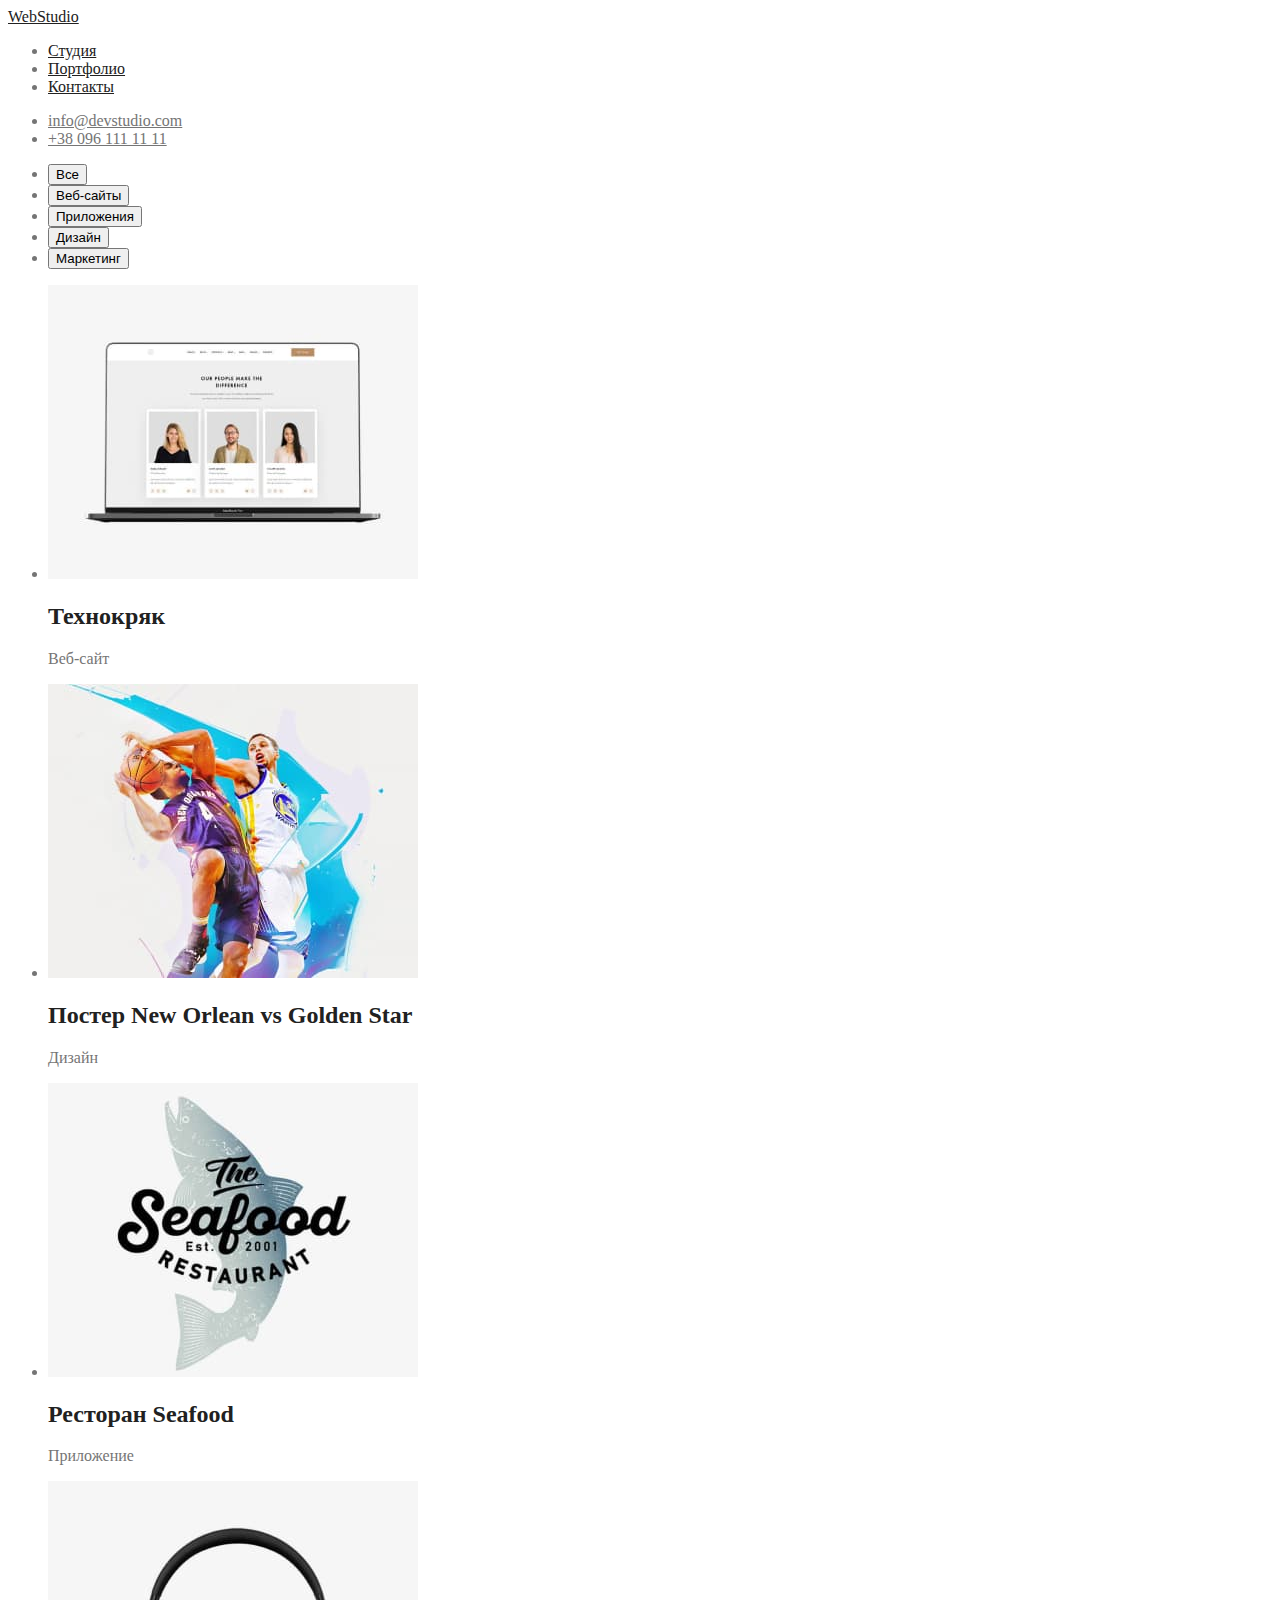
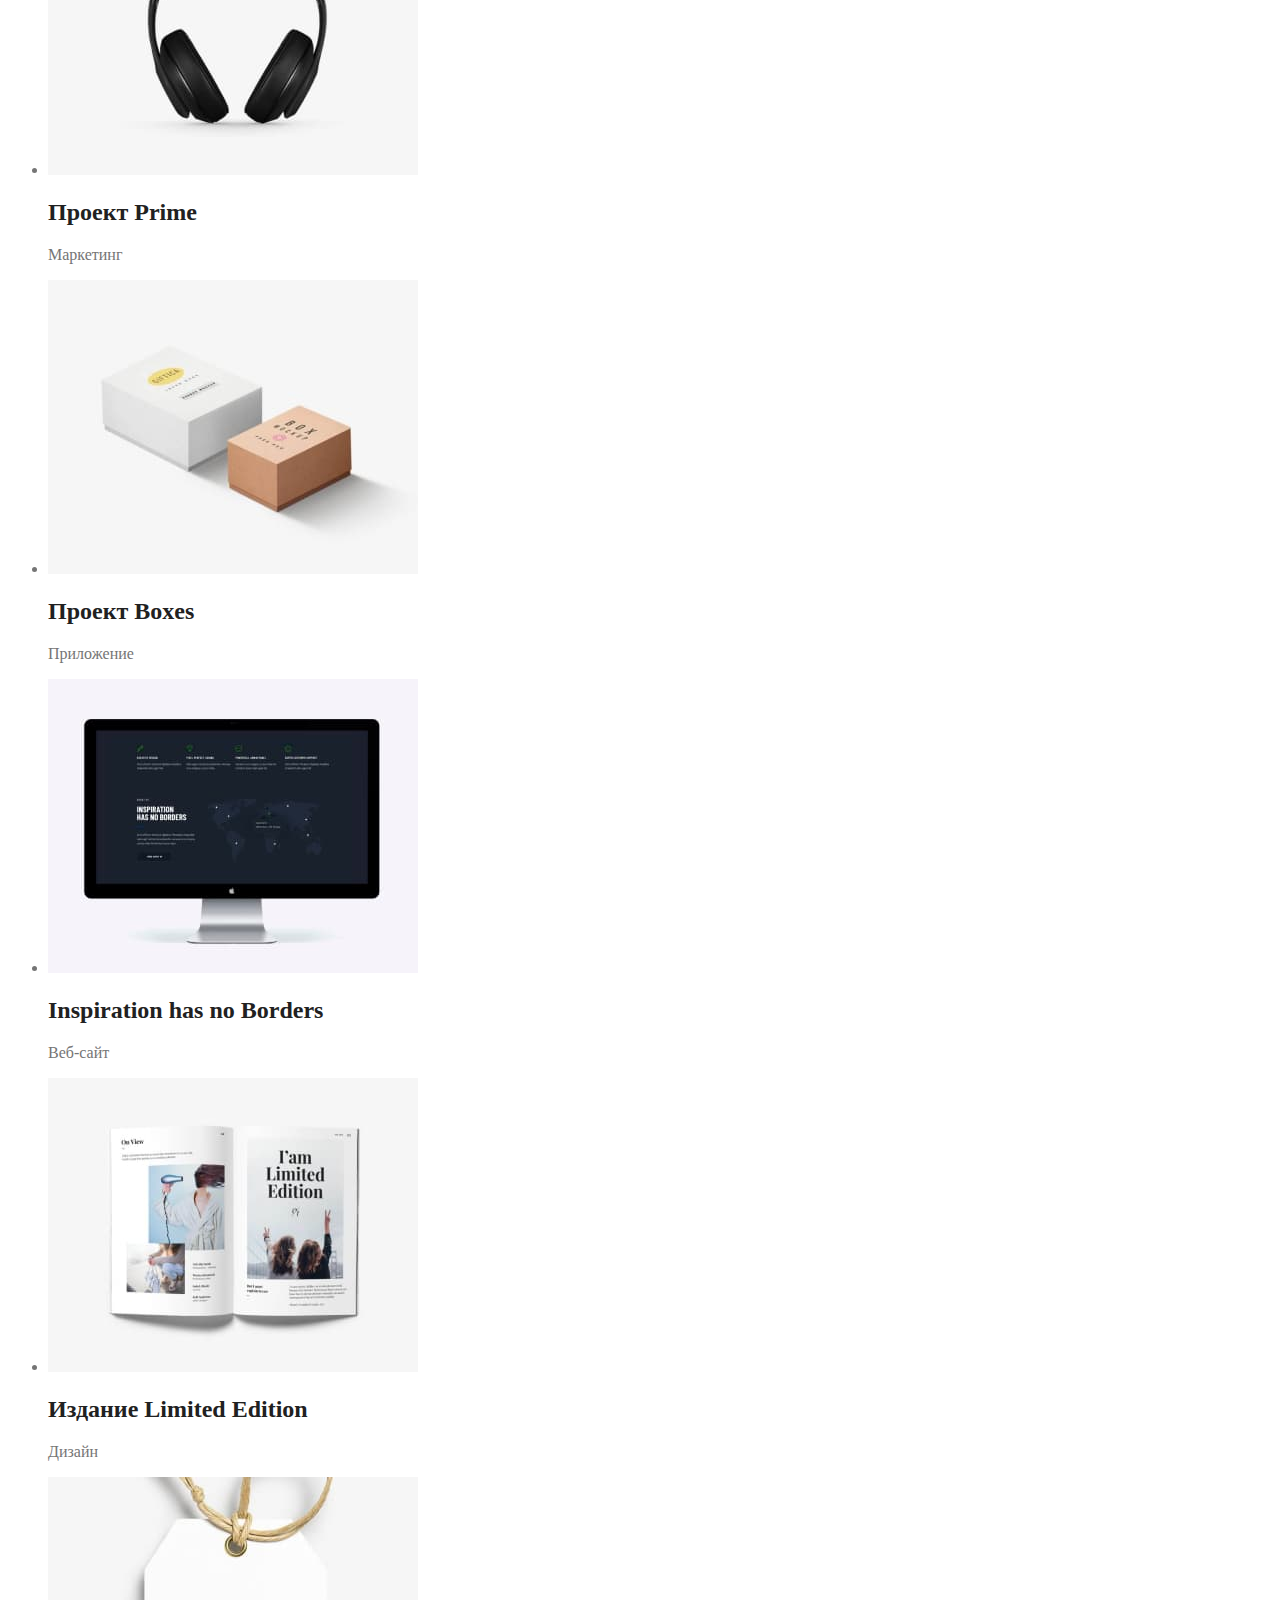
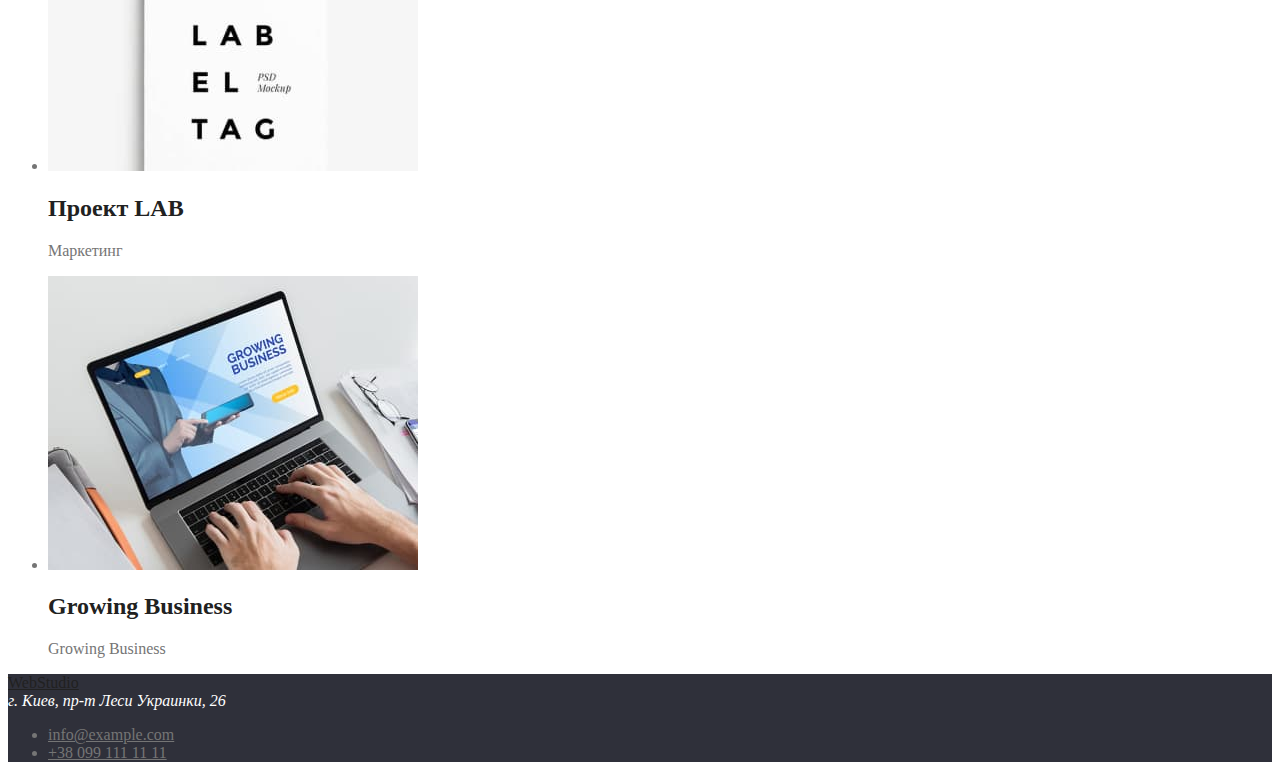
==== portfolio.html @ 24afaae4 "Додавання кольорів" ====
<!DOCTYPE html>
<html lang="en">
<head>
   <meta charset="UTF-8">
   <meta http-equiv="X-UA-Compatible" content="IE=edge">
   <meta name="viewport" content="width=device-width, initial-scale=1.0">
   <title>Портфолио</title>
   <link rel="stylesheet" href="./css/styles.css">
</head>
<body>
   <!--хедер-->
   <header>
      <a href="" class="logo">WebStudio</a>
      <nav>
         <ul class="site-nav">
            <li><a href="./index.html" class="link">Студия</a></li>
            <li><a href="./portfolio.html" class="link">Портфолио</a></li>
            <li><a href="" class="link">Контакты</a></li>
         </ul>
      </nav>
      <ul class="auth-nav">
         <li><a href="" class="link">info@devstudio.com</a></li>
         <li><a href="" class="link">+38 096 111 11 11</a></li>
      </ul>
   </header>
   <main>
      <section>
         <ul>
            <li><button type="button" class="button">Все</button></li>
            <li><button type="button" class="button">Веб-сайты</button></li>
            <li><button type="button" class="button">Приложения</button></li>
            <li><button type="button" class="button">Дизайн</button></li>
            <li><button type="button" class="button">Маркетинг</button></li>
         </ul>
         <ul class="projects-list">
            <li>
               <img src="./images/img-tex.jpg" alt="откритий ноутбук" width="370">
               <h2 class="title">Технокряк</h2>
               <p>Веб-сайт</p>
            </li>
            <li>
               <img src="./images/img-post.jpg" alt="два баскетболиста" width="370">
               <h2 class="title">Постер New Orlean vs Golden Star</h2>
               <p>Дизайн</p>
            </li>
            <li>
               <img src="./images/img-sea.jpg" alt="логотип ресторану" width="370">
               <h2 class="title">Ресторан Seafood</h2>
               <p>Приложение</p>
            </li>
            <li>
               <img src="./images/img-pri.jpg" alt="наушники" width="370">
               <h2 class="title">Проект Prime</h2>
               <p>Маркетинг</p>
            </li>
            <li>
               <img src="./images/img-box.jpg" alt="две коробки" width="370">
               <h2 class="title">Проект Boxes</h2>
               <p>Приложение</p>
            </li>
            <li>
               <img src="./images/img-ins.jpg" alt="монитор с откритий сайтом" width="370">
               <h2 class="title">Inspiration has no Borders</h2>
               <p>Веб-сайт</p>
            </li>
            <li>
               <img src="./images/img-le.jpg" alt="откритий журнал" width="370">
               <h2 class="title">Издание Limited Edition</h2>
               <p>Дизайн</p>
            </li>
            <li>
               <img src="./images/img-lab.jpg" alt="Этикетка" width="370">
               <h2 class="title">Проект LAB</h2>
               <p>Маркетинг</p>
            </li>
            <li>
               <img src="./images/img-gro.jpg" alt="ноутбук с откритим сайтом" width="370">
               <h2 class="title">Growing Business</h2>
               <p>Growing Business</p>
            </li>
         </ul>
      </section>
   </main>
   <!--футер-->
   <footer>
      <section class="footer-section">
         <a href="" class="logo">WebStudio</a>
         <address class="address">
            г. Киев, пр-т Леси Украинки, 26
         </address>
         <ul class="footer-nav">
            <li><a href="" class="link">info@example.com</a></li>
            <li><a href="" class="link"> +38 099 111 11 11</a></li>
         </ul>
      </section>
   
   </footer>
</body>
</html>
---- css/styles.css ----
/*кольори:
колір основнгго тексту  #757575
вториний колір тексту #212121
колір акцент #2196F3
колір фону #FFFFFF
вториний колір фону #F5F4FA
колір футера #2F303A
*/
:root{
   --primary-text-color: #757575;
   --title-text-color: #212121;
   --accent-color: #2196F3;
   --background-color: #FFFFFF;
   --secondary-background-color:#F5F4FA;
   --footer-color: #2F303A;
}


body{
   background-color: var(--background-color);
   color: var(--primary-text-color);
}
.logo{
   color: var(--title-text-color);
}
.logo:hover{
   color: var(--accent-color);
}



/*site nav*/
.site-nav .link{
   color: var(--title-text-color);
}
.site-nav .link:hover,
.site-nav .link:focus{
   color: var(--accent-color);
}
/*auth nav*/
.auth-nav .link {
   color: var(--primary-text-color);
}

.auth-nav .link:hover,
.auth-nav .link:focus {
   color: var(--accent-color);
}
/*hero*/
.hero{
   background-color: var(--footer-color);
}
.hero-title{
   color: var(--background-color);
}
/*section*/
.section-title{
   color: var(--title-text-color);
}
/*peculiarities*/
.peculiarities-list .title{
   color: var(--title-text-color);
}
/*work*/

/*team*/
.team{
   background-color: var(--secondary-background-color);
}
.team-list .title {
   color: var(--title-text-color);
}

/*footer*/
.footer-section{
   background-color: var(--footer-color);
}
.address{
   color: var(--background-color);
}
.footer-nav .link{
   color: var(--primary-text-color);
}






/*сторінка портфоліо*/
/*копки*/
.button{
   cursor: pointer;
}
/*projects-list*/

.projects-list .title{
   color: var(--title-text-color);
}
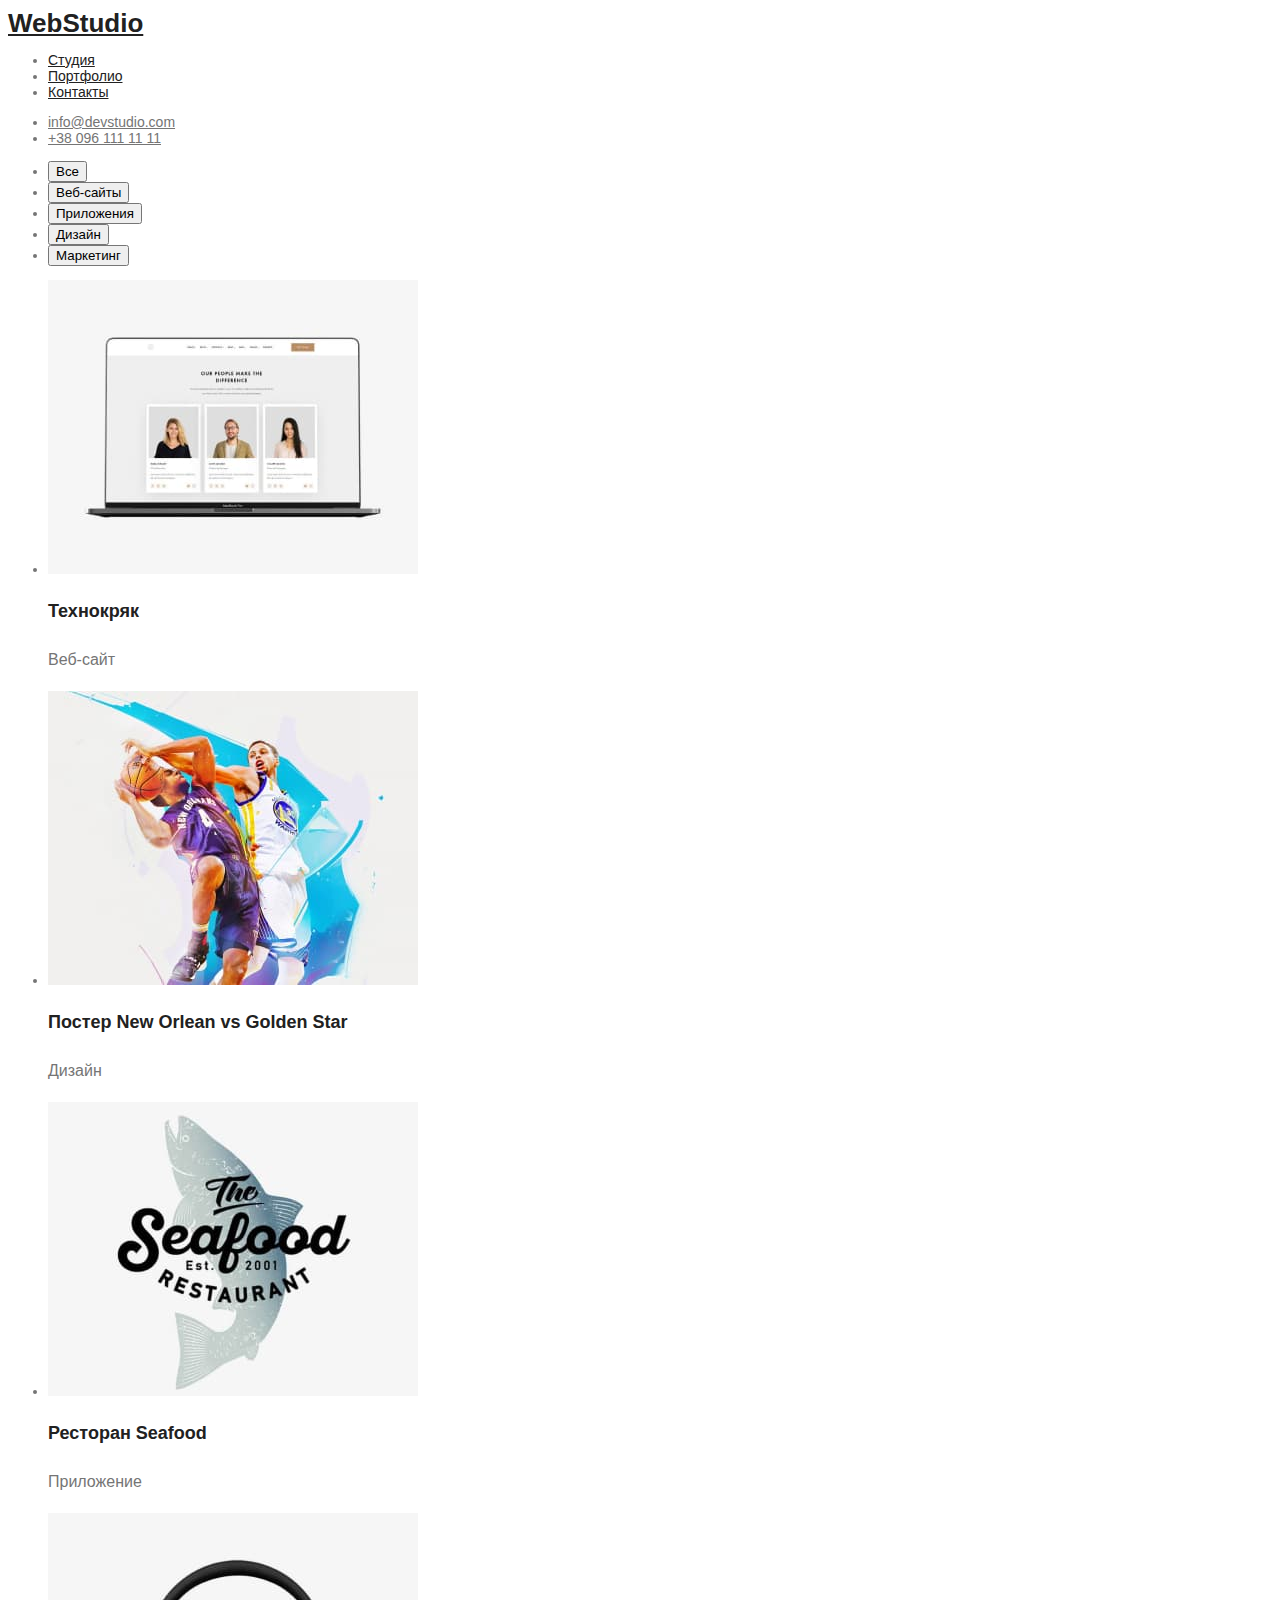
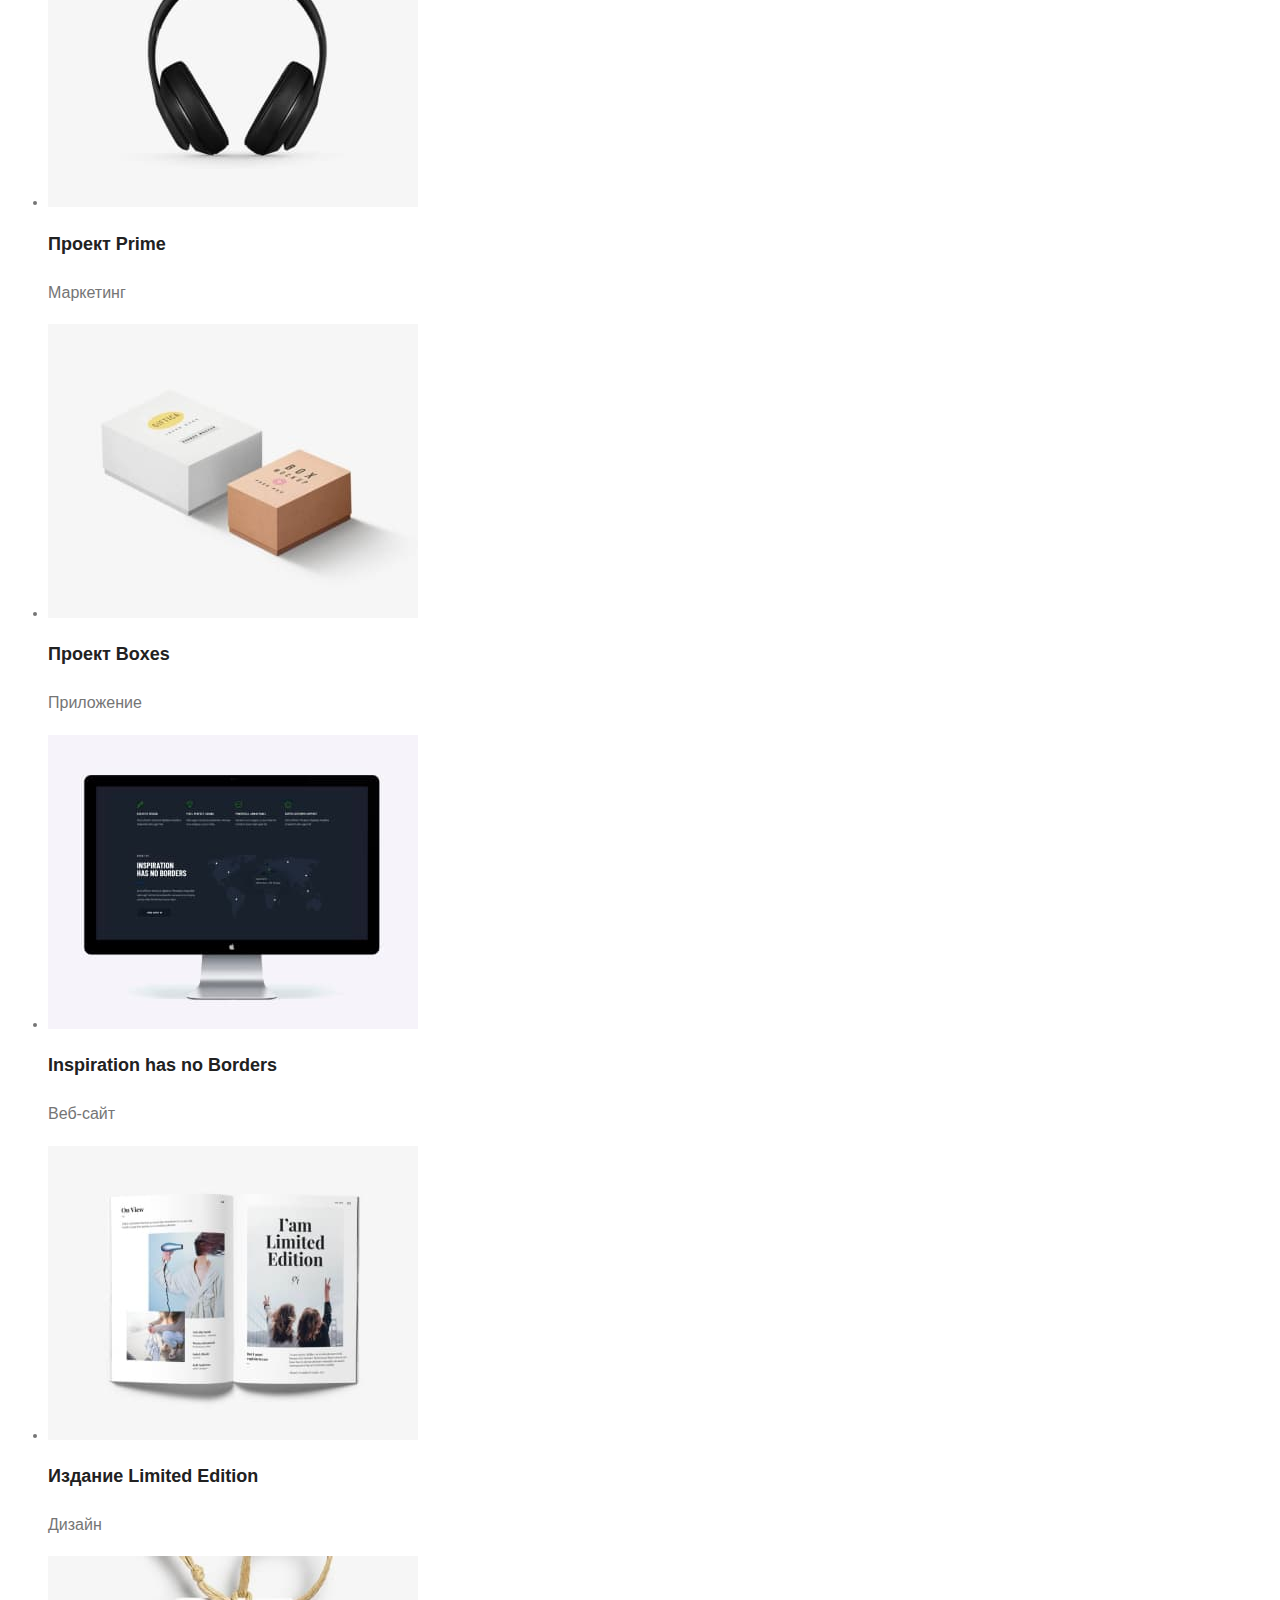
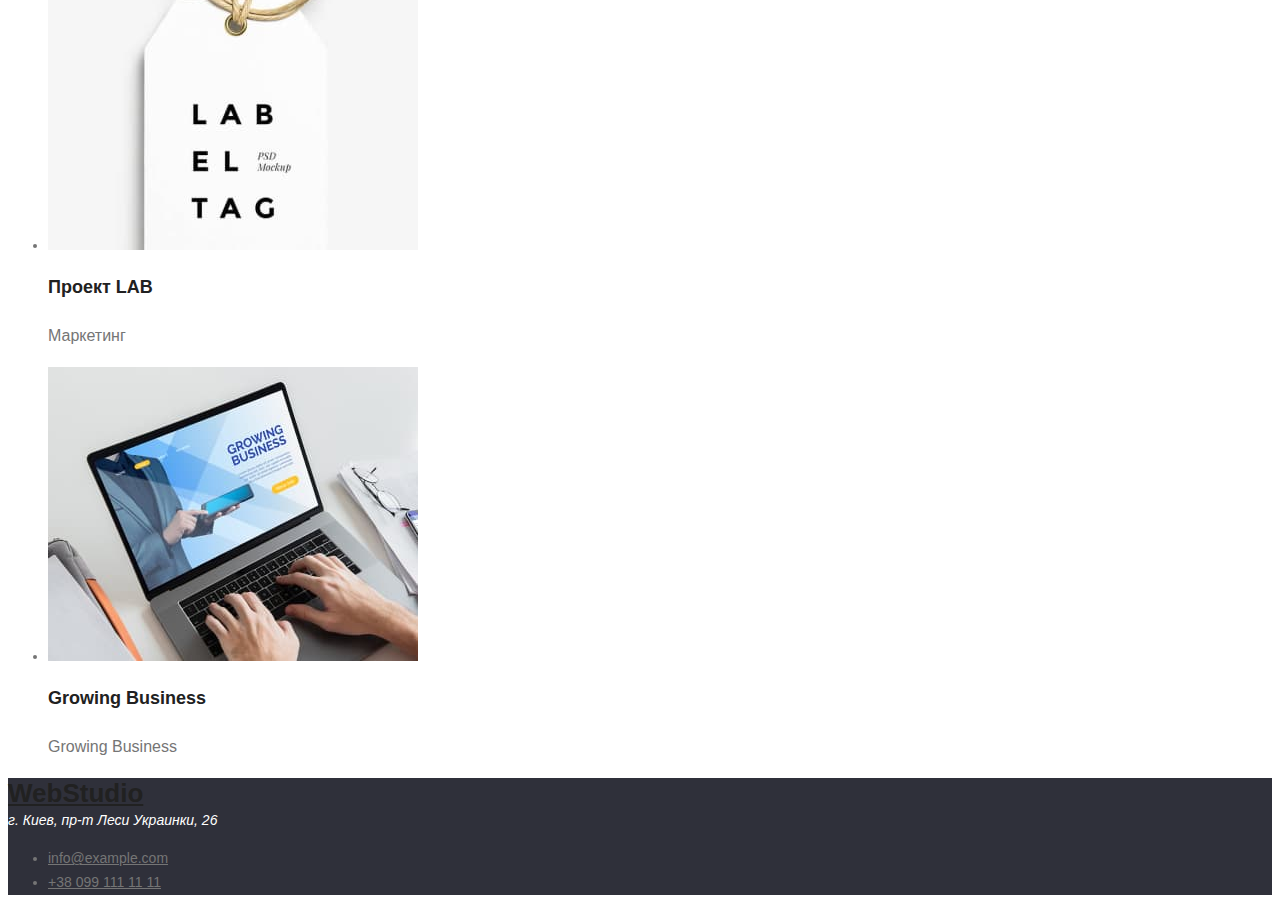
==== commit 76412944: "Підключення шрифтів" ====
--- a/portfolio.html
+++ b/portfolio.html
@@ -8,7 +8,7 @@
    <link rel="stylesheet" href="./css/styles.css">
 </head>
 <body>
-   <!--хедер-->
+  <!--хедер-->
    <header>
       <a href="" class="logo">WebStudio</a>
       <nav>
@@ -20,7 +20,7 @@
       </nav>
       <ul class="auth-nav">
          <li><a href="" class="link">info@devstudio.com</a></li>
-         <li><a href="" class="link">+38 096 111 11 11</a></li>
+         <li><a href="" class="link" >+38 096 111 11 11</a></li>
       </ul>
    </header>
    <main>
@@ -36,64 +36,64 @@
             <li>
                <img src="./images/img-tex.jpg" alt="откритий ноутбук" width="370">
                <h2 class="title">Технокряк</h2>
-               <p>Веб-сайт</p>
+               <p class="text">Веб-сайт</p>
             </li>
             <li>
                <img src="./images/img-post.jpg" alt="два баскетболиста" width="370">
                <h2 class="title">Постер New Orlean vs Golden Star</h2>
-               <p>Дизайн</p>
+               <p class="text">Дизайн</p>
             </li>
             <li>
                <img src="./images/img-sea.jpg" alt="логотип ресторану" width="370">
                <h2 class="title">Ресторан Seafood</h2>
-               <p>Приложение</p>
+               <p class="text">Приложение</p>
             </li>
             <li>
                <img src="./images/img-pri.jpg" alt="наушники" width="370">
                <h2 class="title">Проект Prime</h2>
-               <p>Маркетинг</p>
+               <p class="text">Маркетинг</p>
             </li>
             <li>
                <img src="./images/img-box.jpg" alt="две коробки" width="370">
                <h2 class="title">Проект Boxes</h2>
-               <p>Приложение</p>
+               <p class="text">Приложение</p>
             </li>
             <li>
                <img src="./images/img-ins.jpg" alt="монитор с откритий сайтом" width="370">
                <h2 class="title">Inspiration has no Borders</h2>
-               <p>Веб-сайт</p>
+               <p class="text">Веб-сайт</p>
             </li>
             <li>
                <img src="./images/img-le.jpg" alt="откритий журнал" width="370">
                <h2 class="title">Издание Limited Edition</h2>
-               <p>Дизайн</p>
+               <p class="text">Дизайн</p>
             </li>
             <li>
                <img src="./images/img-lab.jpg" alt="Этикетка" width="370">
                <h2 class="title">Проект LAB</h2>
-               <p>Маркетинг</p>
+               <p class="text">Маркетинг</p>
             </li>
             <li>
                <img src="./images/img-gro.jpg" alt="ноутбук с откритим сайтом" width="370">
                <h2 class="title">Growing Business</h2>
-               <p>Growing Business</p>
+               <p class="text">Growing Business</p>
             </li>
          </ul>
       </section>
    </main>
    <!--футер-->
-   <footer>
-      <section class="footer-section">
-         <a href="" class="logo">WebStudio</a>
-         <address class="address">
-            г. Киев, пр-т Леси Украинки, 26
-         </address>
-         <ul class="footer-nav">
-            <li><a href="" class="link">info@example.com</a></li>
-            <li><a href="" class="link"> +38 099 111 11 11</a></li>
-         </ul>
-      </section>
-   
-   </footer>
+<footer>
+   <section class="footer-section">
+      <a href="" class="logo">WebStudio</a>
+      <address class="address">
+         г. Киев, пр-т Леси Украинки, 26
+      </address>
+      <ul class="footer-nav">
+         <li><a href="" class="link">info@example.com</a></li>
+         <li><a href="" class="link"> +38 099 111 11 11</a></li>
+      </ul>
+   </section>
+
+</footer>
 </body>
 </html>--- a/css/styles.css
+++ b/css/styles.css
@@ -19,9 +19,19 @@
 body{
    background-color: var(--background-color);
    color: var(--primary-text-color);
+
+   font-family: 'Roboto', sans-serif;
+   font-size: 14px;
+   line-height: 1.14;
 }
+
+/*хеадер*/
 .logo{
    color: var(--title-text-color);
+
+   font-size: 26px;
+   line-height: 1.19;
+   font-weight: 700;
 }
 .logo:hover{
    color: var(--accent-color);
@@ -32,6 +42,8 @@
 /*site nav*/
 .site-nav .link{
    color: var(--title-text-color);
+
+   font-weight: 500;
 }
 .site-nav .link:hover,
 .site-nav .link:focus{
@@ -40,6 +52,8 @@
 /*auth nav*/
 .auth-nav .link {
    color: var(--primary-text-color);
+
+   font-weight: 500;
 }
 
 .auth-nav .link:hover,
@@ -52,23 +66,38 @@
 }
 .hero-title{
    color: var(--background-color);
+
+   font-size: 44px;
+   line-height: 1.36;
+   font-weight: 900;
 }
 /*section*/
 .section-title{
    color: var(--title-text-color);
+
+   font-size: 36px;
+   line-height: 1.16;
 }
 /*peculiarities*/
 .peculiarities-list .title{
    color: var(--title-text-color);
+}
+.peculiarities-list .text{
+   line-height: 1.71;
 }
 /*work*/
 
 /*team*/
 .team{
    background-color: var(--secondary-background-color);
+
+   font-size: 16px;
+   line-height: 1.18;
 }
 .team-list .title {
    color: var(--title-text-color);
+
+   font-weight: 500;
 }
 
 /*footer*/
@@ -77,11 +106,18 @@
 }
 .address{
    color: var(--background-color);
+
+   line-height: 1.71;
 }
 .footer-nav .link{
    color: var(--primary-text-color);
+
+   line-height: 1.71;
 }
-
+.footer-nav .link:hover,
+.footer-nav .link:focus {
+   color: var(--accent-color);
+}
 
 
 
@@ -92,8 +128,15 @@
 .button{
    cursor: pointer;
 }
+
 /*projects-list*/
-
 .projects-list .title{
    color: var(--title-text-color);
+
+   font-size: 18px;
+   line-height: 2;
+}
+.projects-list .text{
+   font-size: 16px;
+   line-height: 1.88;
 }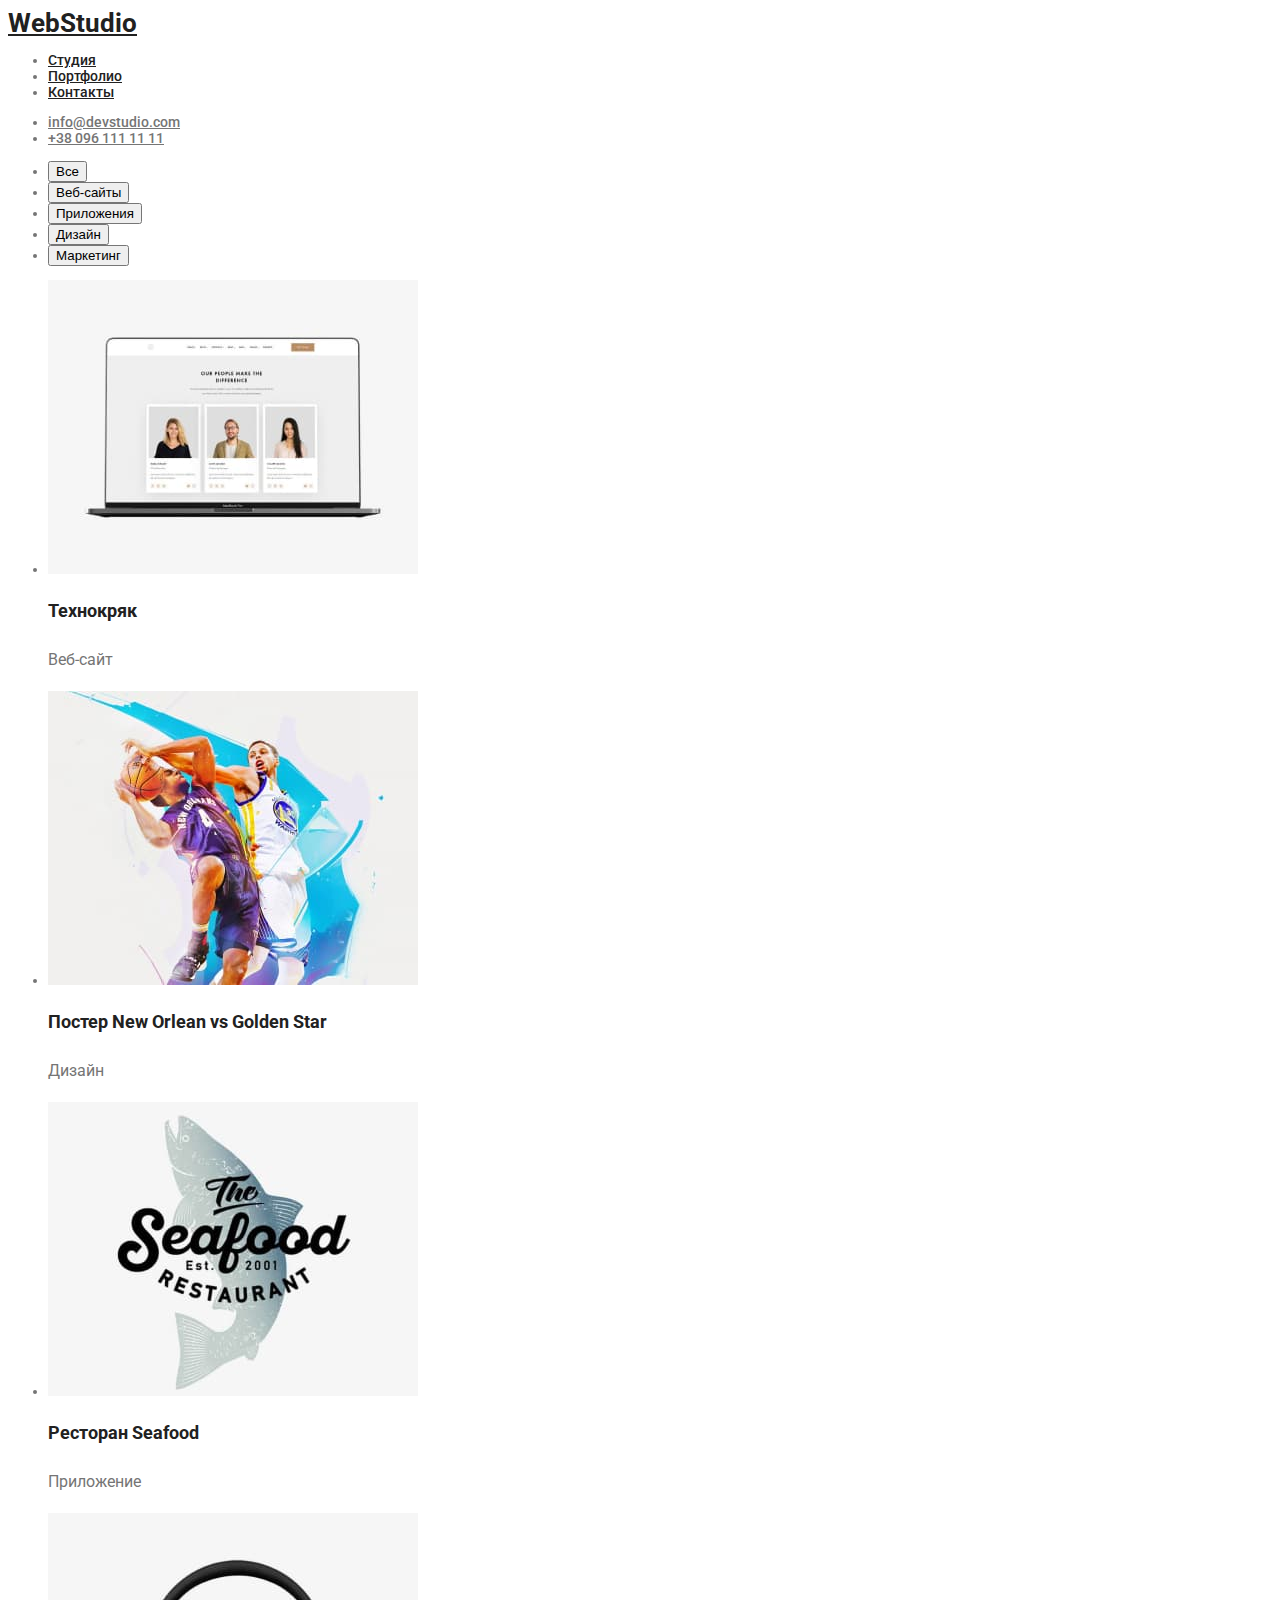
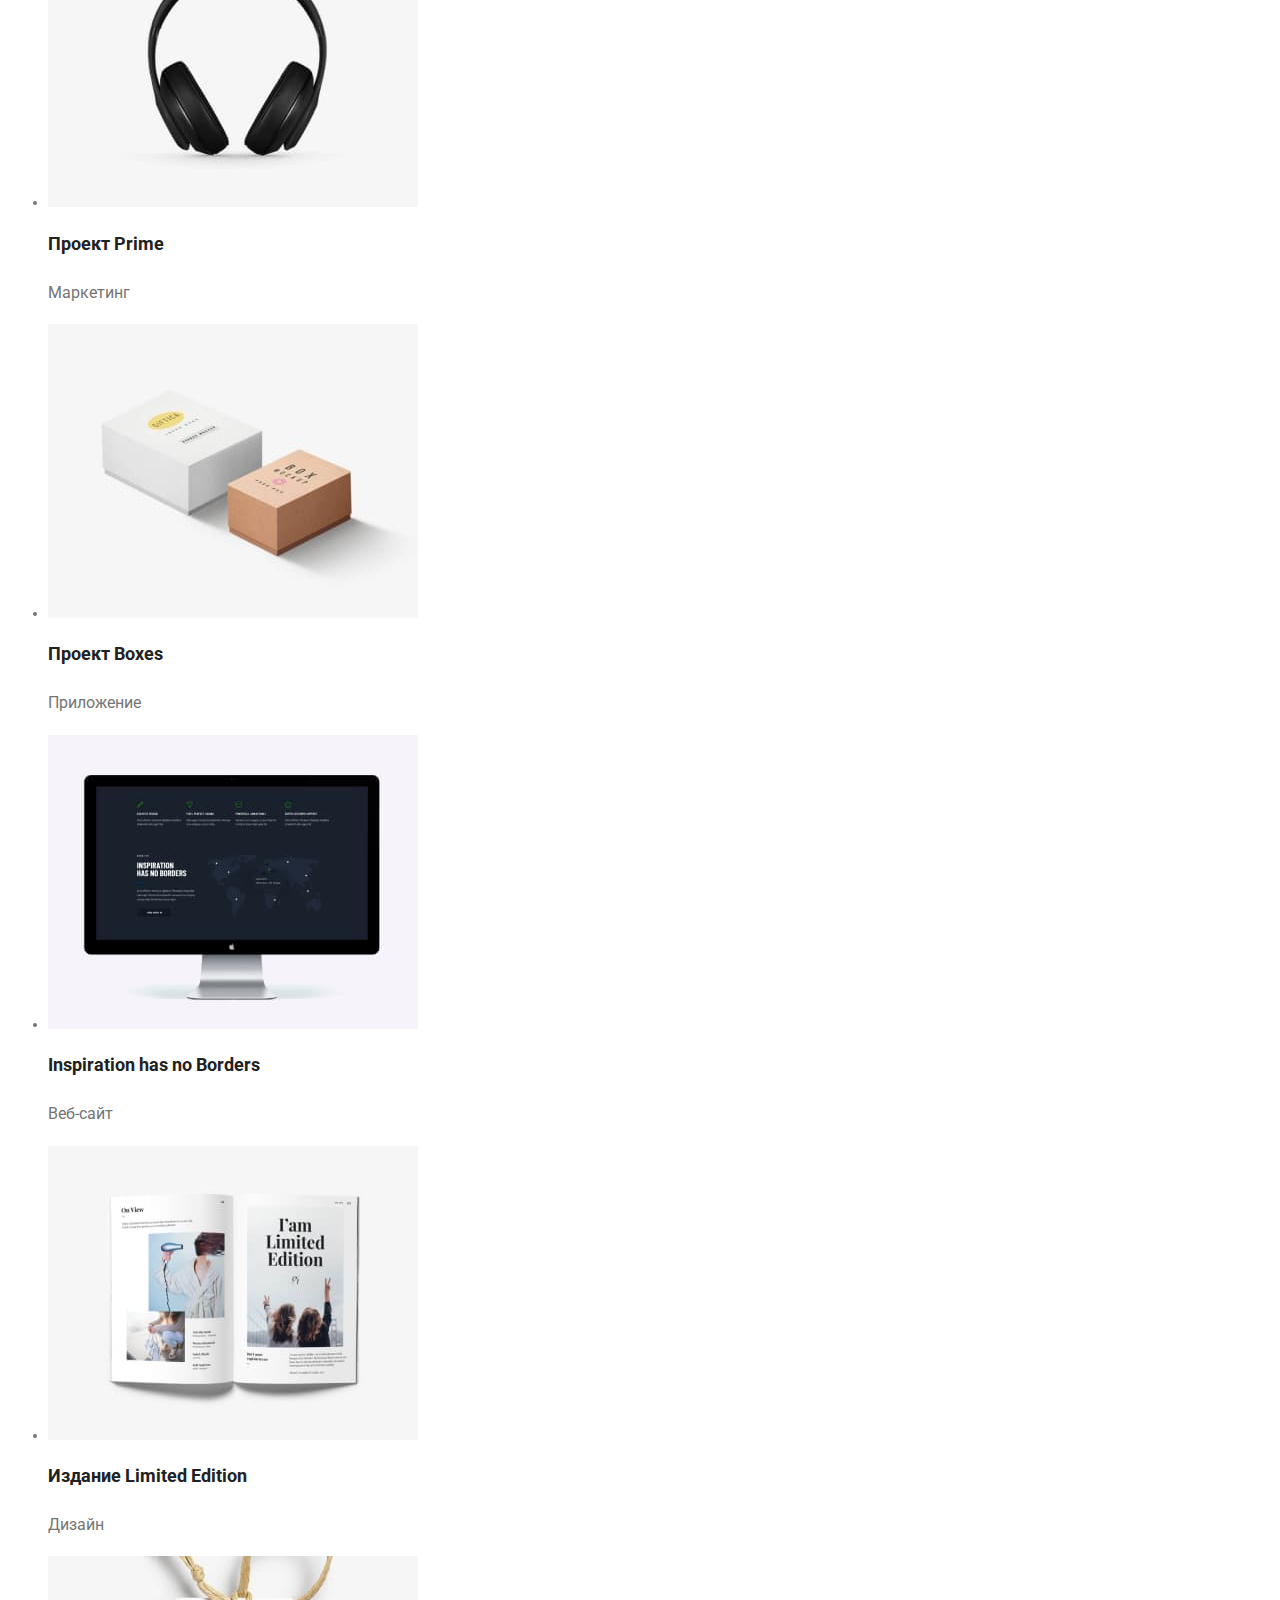
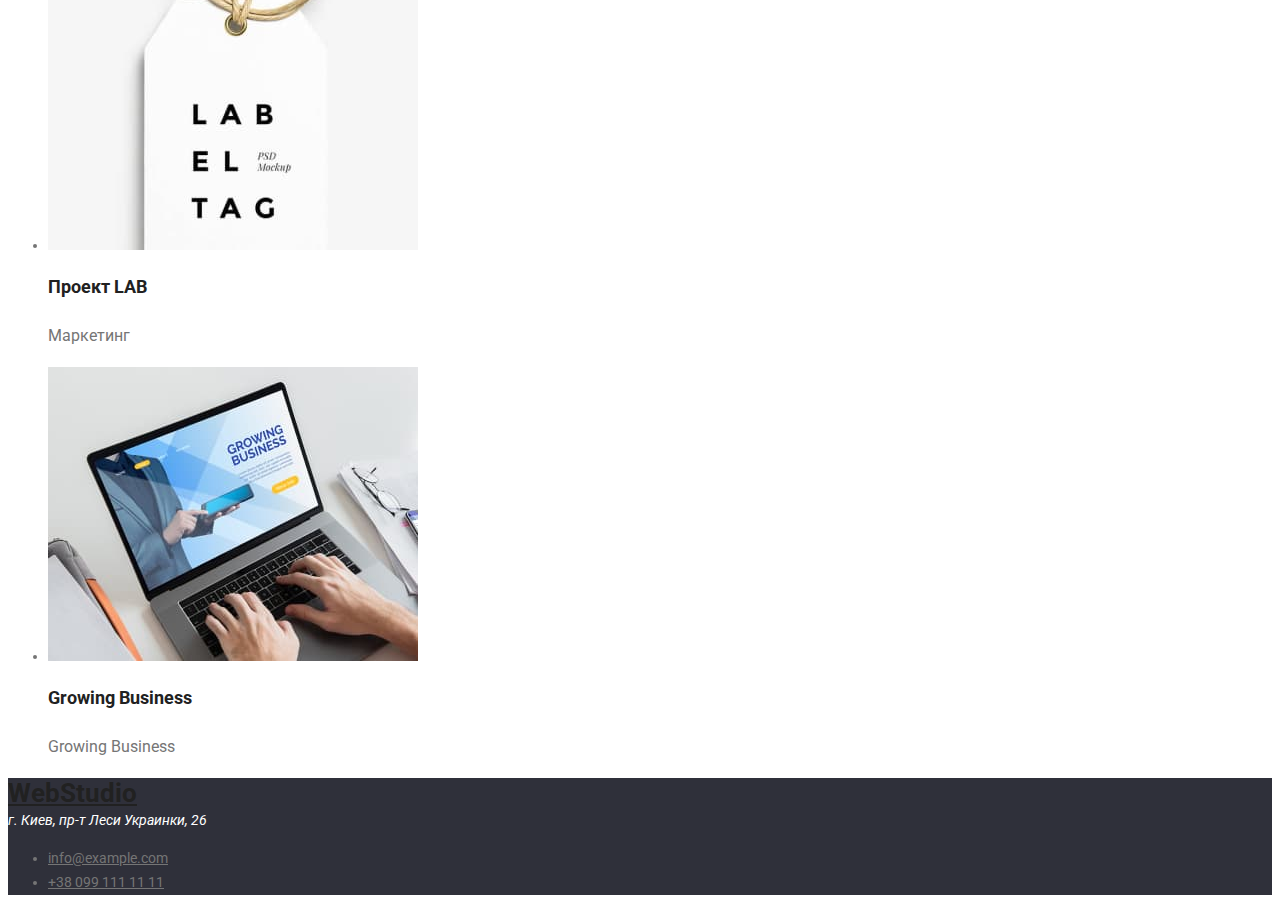
==== commit 99e8a8b1: "Update portfolio.html" ====
--- a/portfolio.html
+++ b/portfolio.html
@@ -4,6 +4,8 @@
    <meta charset="UTF-8">
    <meta http-equiv="X-UA-Compatible" content="IE=edge">
    <meta name="viewport" content="width=device-width, initial-scale=1.0">
+   <link href="https://fonts.googleapis.com/css2?family=Raleway:wght@700&family=Roboto:wght@400;500;700;900&display=swap"
+      rel="stylesheet">
    <title>Портфолио</title>
    <link rel="stylesheet" href="./css/styles.css">
 </head>
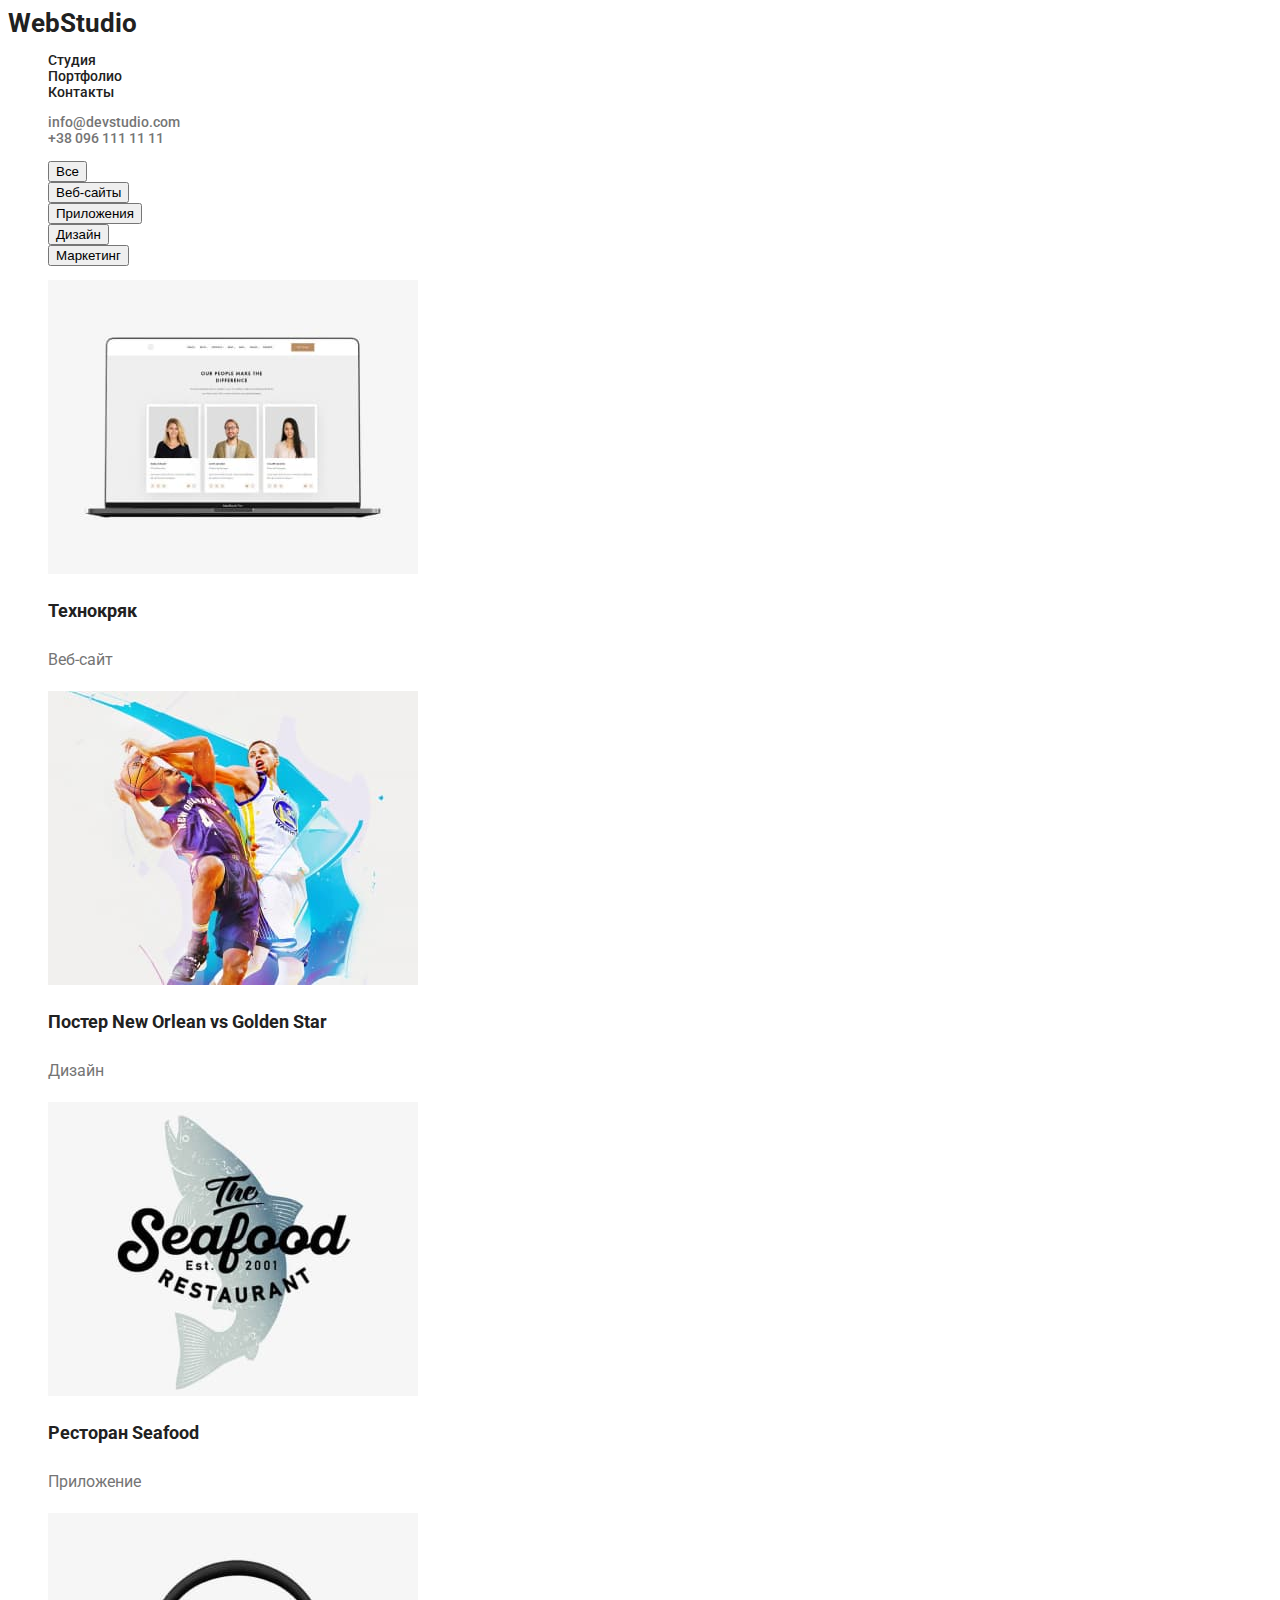
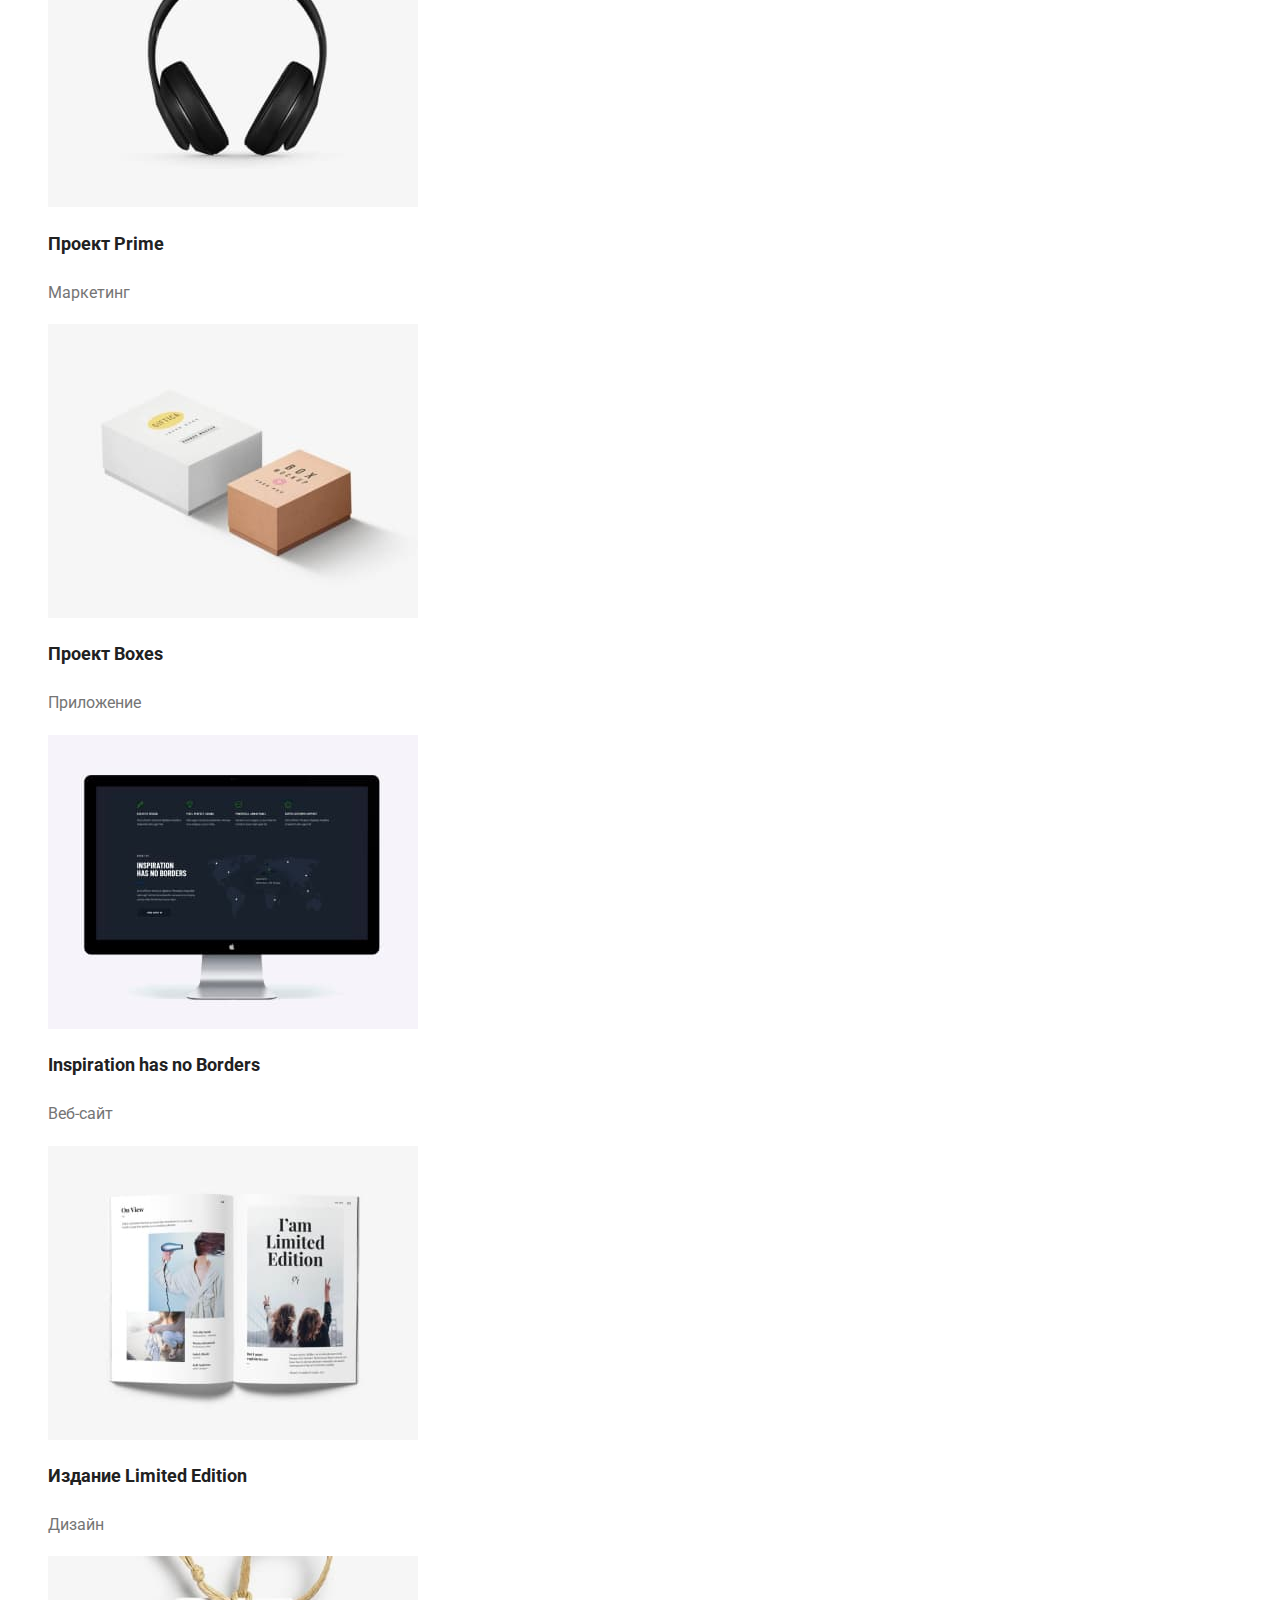
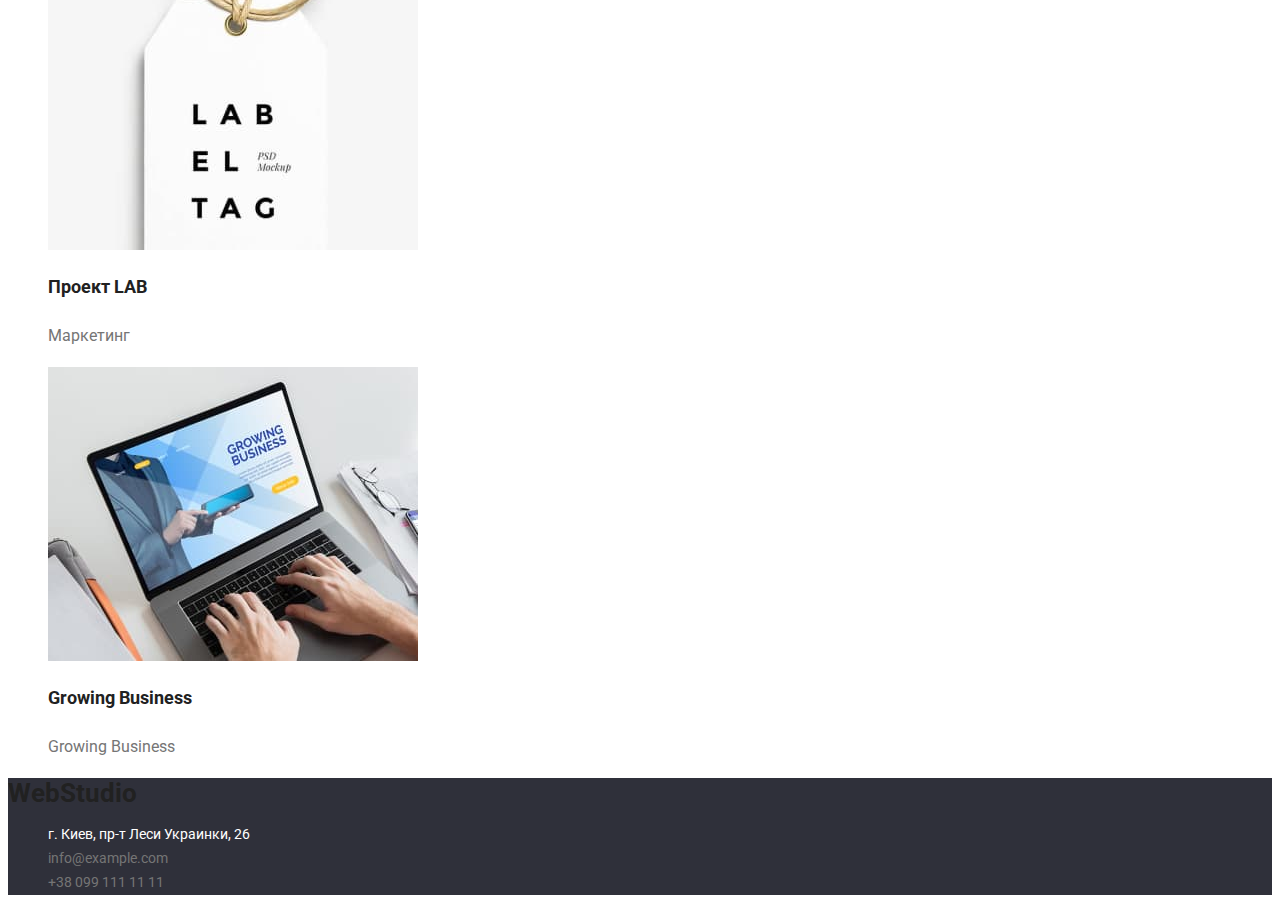
==== commit 0f2491de: "Заміна назв картинок" ====
--- a/portfolio.html
+++ b/portfolio.html
@@ -14,27 +14,27 @@
    <header>
       <a href="" class="logo">WebStudio</a>
       <nav>
-         <ul class="site-nav">
+         <ul class="site-nav list">
             <li><a href="./index.html" class="link">Студия</a></li>
             <li><a href="./portfolio.html" class="link">Портфолио</a></li>
             <li><a href="" class="link">Контакты</a></li>
          </ul>
       </nav>
-      <ul class="auth-nav">
-         <li><a href="" class="link">info@devstudio.com</a></li>
-         <li><a href="" class="link" >+38 096 111 11 11</a></li>
+      <ul class="auth-nav list">
+         <li><a href="mailto:info@example.com" class="link">info@devstudio.com</a></li>
+         <li><a href="tel:+38 099 111 11 11" class="link" >+38 096 111 11 11</a></li>
       </ul>
    </header>
    <main>
       <section>
-         <ul>
+         <ul class="list">
             <li><button type="button" class="button">Все</button></li>
             <li><button type="button" class="button">Веб-сайты</button></li>
             <li><button type="button" class="button">Приложения</button></li>
             <li><button type="button" class="button">Дизайн</button></li>
             <li><button type="button" class="button">Маркетинг</button></li>
          </ul>
-         <ul class="projects-list">
+         <ul class="projects-list list">
             <li>
                <img src="./images/img-tex.jpg" alt="откритий ноутбук" width="370">
                <h2 class="title">Технокряк</h2>
@@ -87,13 +87,13 @@
 <footer>
    <section class="footer-section">
       <a href="" class="logo">WebStudio</a>
-      <address class="address">
-         г. Киев, пр-т Леси Украинки, 26
-      </address>
-      <ul class="footer-nav">
-         <li><a href="" class="link">info@example.com</a></li>
-         <li><a href="" class="link"> +38 099 111 11 11</a></li>
+      <address>
+      <ul class="footer-nav list">
+         <li><a href="" class="address link"> г. Киев, пр-т Леси Украинки, 26</a></li>
+         <li><a href="mailto:info@example.com" class="link">info@example.com</a></li>
+         <li><a href="tel:+38 099 111 11 11" class="link"> +38 099 111 11 11</a></li>
       </ul>
+   </address>
    </section>
 
 </footer>
--- a/css/styles.css
+++ b/css/styles.css
@@ -32,6 +32,7 @@
    font-size: 26px;
    line-height: 1.19;
    font-weight: 700;
+   text-decoration: none;
 }
 .logo:hover{
    color: var(--accent-color);
@@ -44,6 +45,7 @@
    color: var(--title-text-color);
 
    font-weight: 500;
+   text-decoration: none;
 }
 .site-nav .link:hover,
 .site-nav .link:focus{
@@ -54,6 +56,7 @@
    color: var(--primary-text-color);
 
    font-weight: 500;
+   text-decoration: none;
 }
 
 .auth-nav .link:hover,
@@ -70,6 +73,7 @@
    font-size: 44px;
    line-height: 1.36;
    font-weight: 900;
+   text-align: center;
 }
 /*section*/
 .section-title{
@@ -77,6 +81,7 @@
 
    font-size: 36px;
    line-height: 1.16;
+   text-align: center;
 }
 /*peculiarities*/
 .peculiarities-list .title{
@@ -104,23 +109,28 @@
 .footer-section{
    background-color: var(--footer-color);
 }
-.address{
-   color: var(--background-color);
-
-   line-height: 1.71;
-}
 .footer-nav .link{
    color: var(--primary-text-color);
 
    line-height: 1.71;
+   font-style: normal;
+   text-decoration: none;
 }
 .footer-nav .link:hover,
 .footer-nav .link:focus {
    color: var(--accent-color);
 }
+.footer-nav .address{
+   color: var(--background-color);
 
+   line-height: 1.71;
+   font-style: normal;
+   text-decoration: none;
+}
 
-
+.list{
+   list-style: none;
+}
 
 
 /*сторінка портфоліо*/
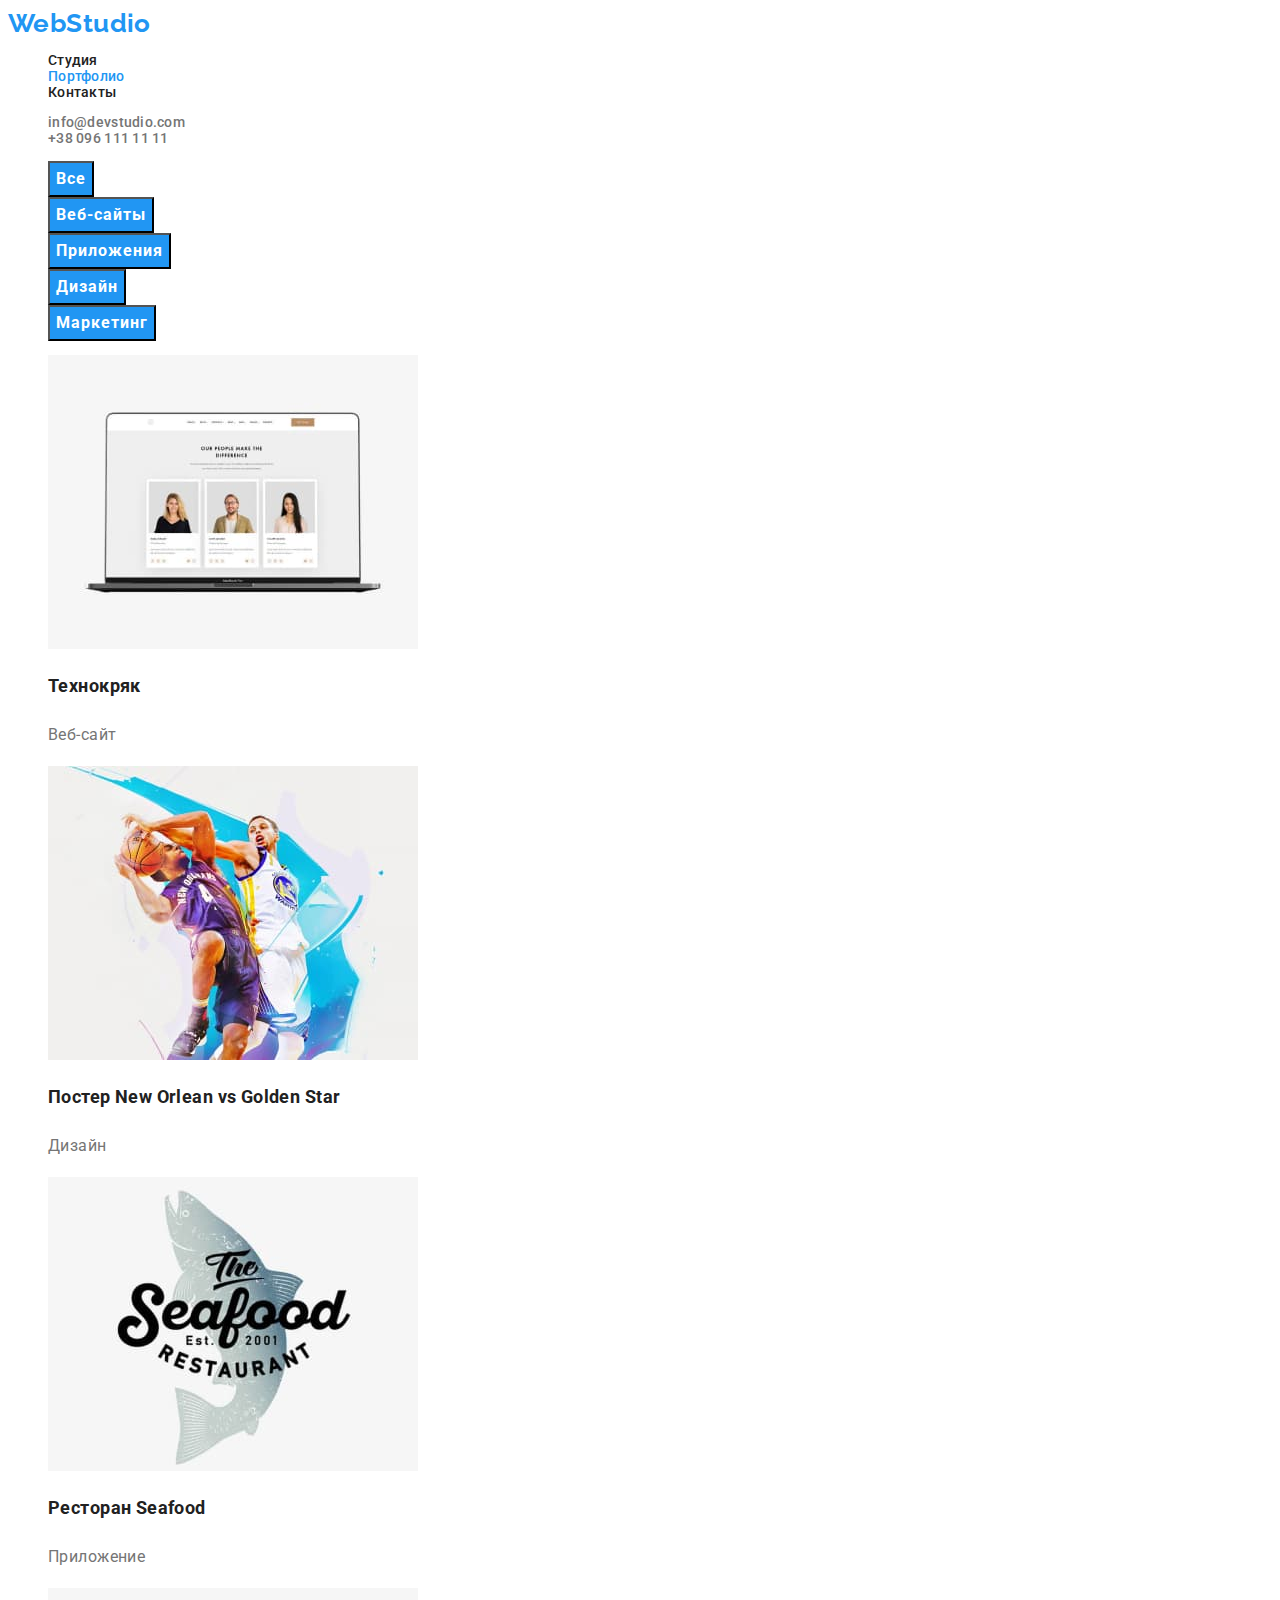
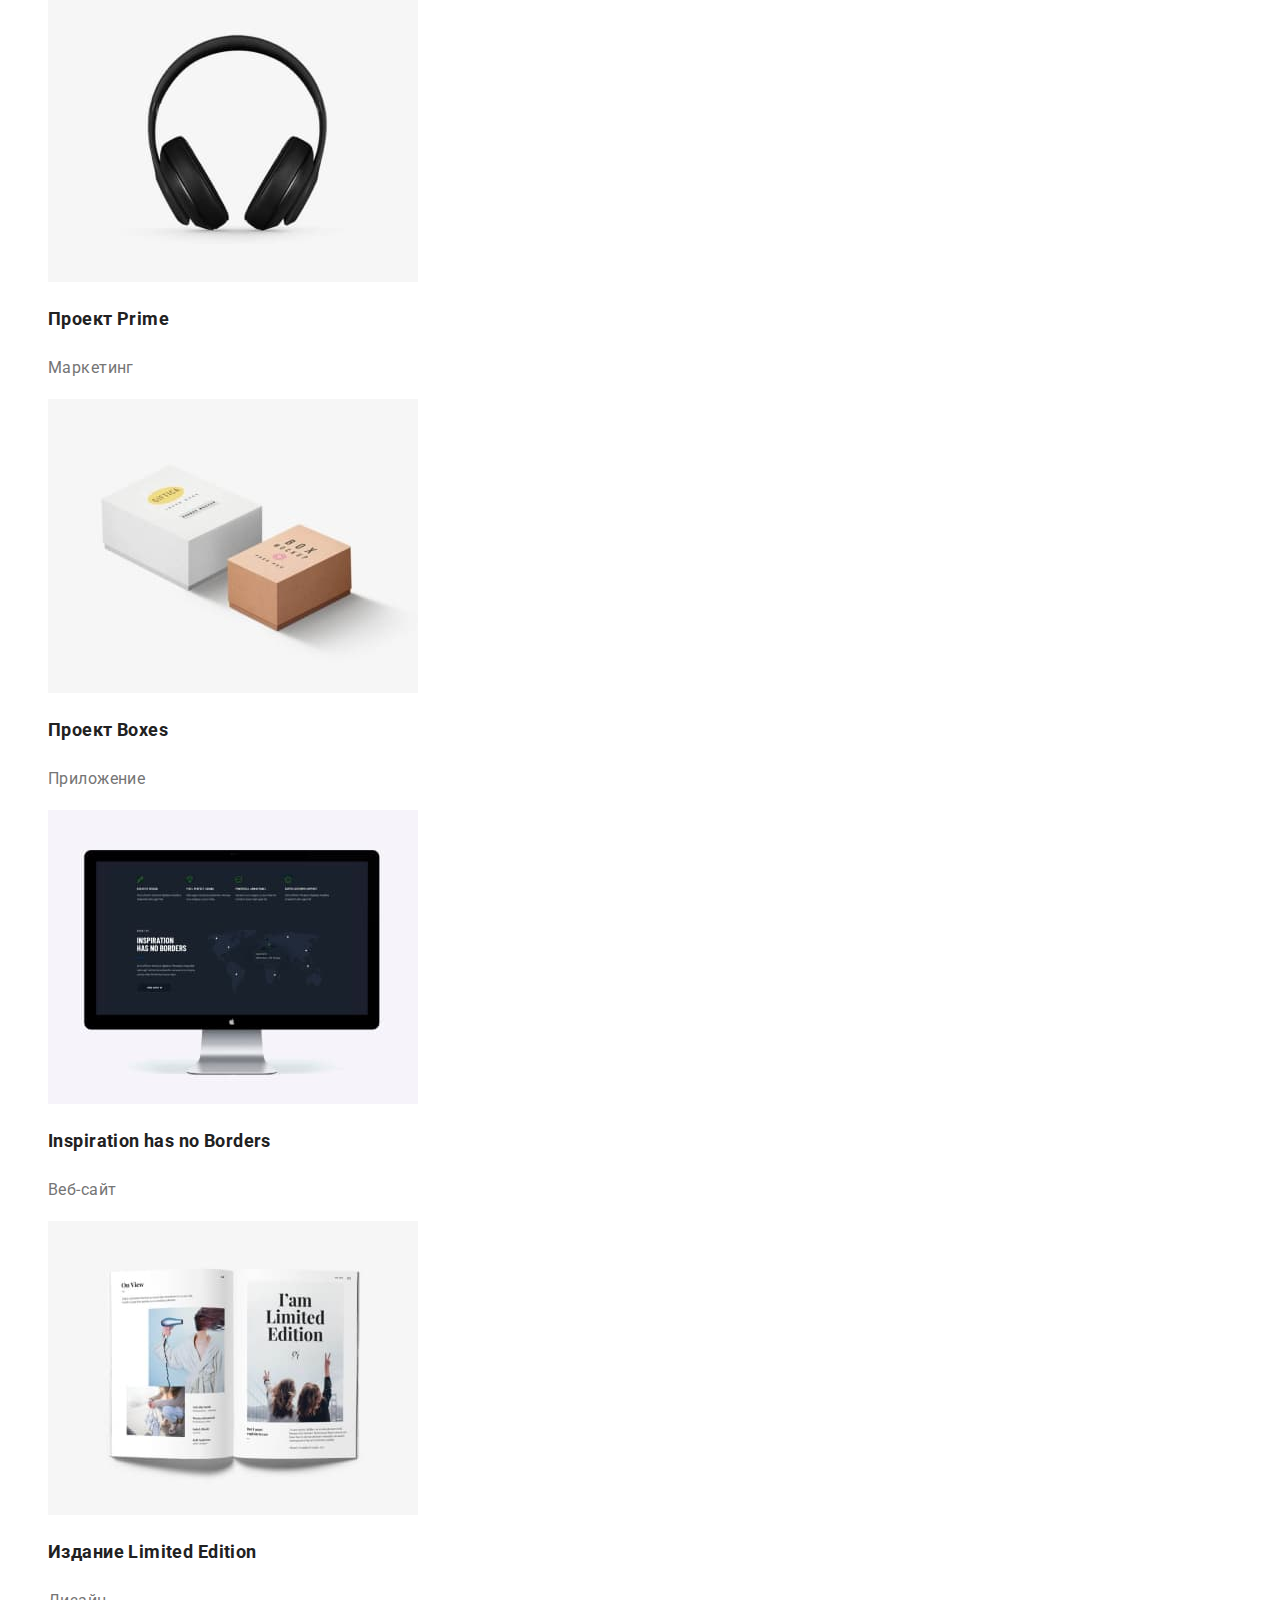
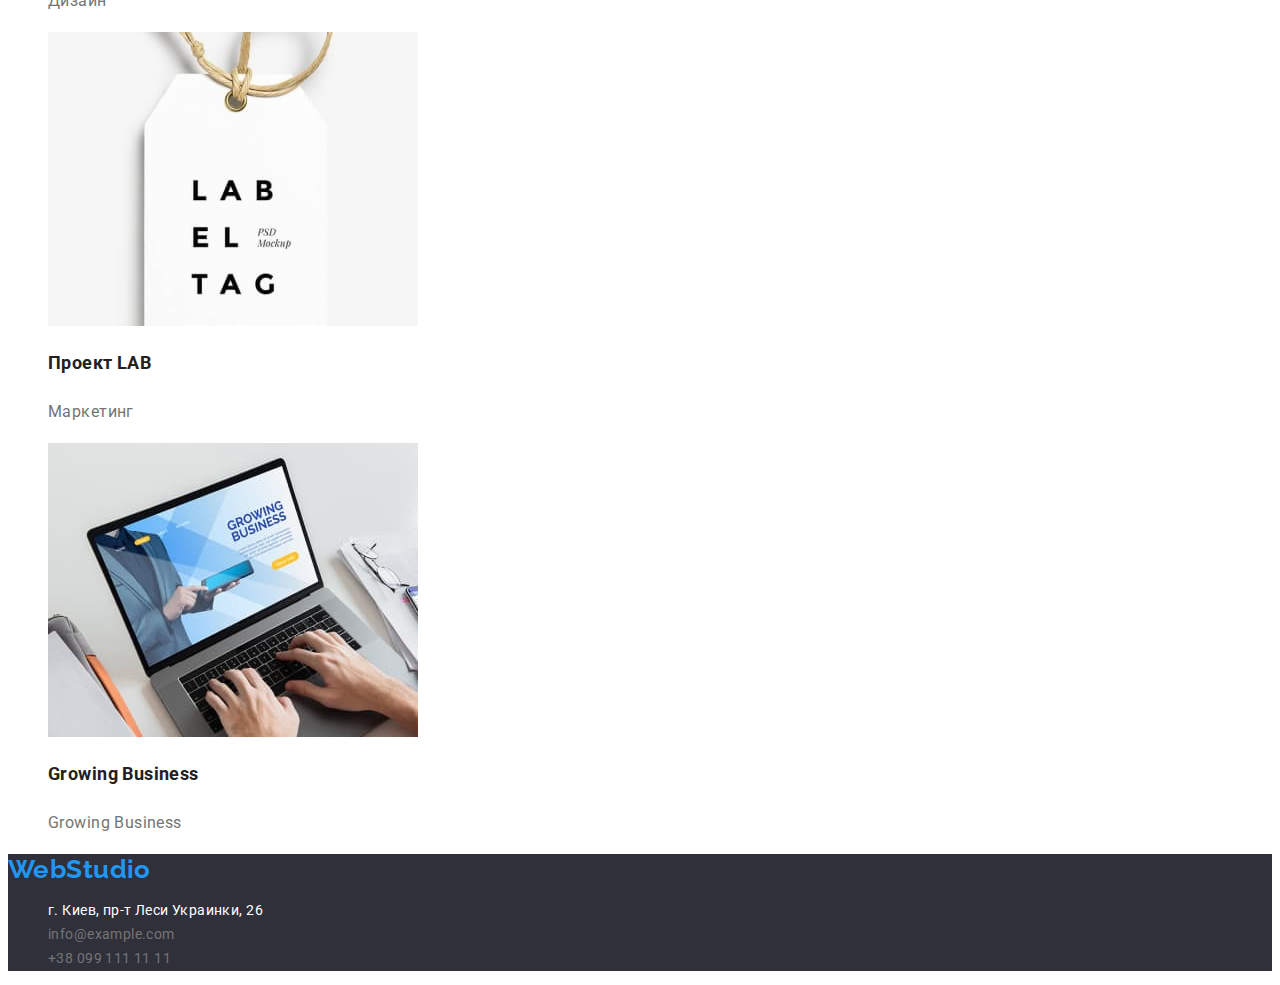
==== commit 1323a3e4: "виправив кнопки" ====
--- a/portfolio.html
+++ b/portfolio.html
@@ -16,7 +16,7 @@
       <nav>
          <ul class="site-nav list">
             <li><a href="./index.html" class="link">Студия</a></li>
-            <li><a href="./portfolio.html" class="link">Портфолио</a></li>
+            <li><a href="./portfolio.html" class="link active">Портфолио</a></li>
             <li><a href="" class="link">Контакты</a></li>
          </ul>
       </nav>
--- a/css/styles.css
+++ b/css/styles.css
@@ -23,19 +23,18 @@
    font-family: 'Roboto', sans-serif;
    font-size: 14px;
    line-height: 1.14;
+   letter-spacing: 0.03em;
 }
 
 /*хеадер*/
 .logo{
-   color: var(--title-text-color);
+   color: var(--accent-color);
 
+   font-family: 'Raleway', sans-serif;
    font-size: 26px;
    line-height: 1.19;
    font-weight: 700;
    text-decoration: none;
-}
-.logo:hover{
-   color: var(--accent-color);
 }
 
 
@@ -45,6 +44,7 @@
    color: var(--title-text-color);
 
    font-weight: 500;
+   letter-spacing: 0.02em;
    text-decoration: none;
 }
 .site-nav .link:hover,
@@ -56,11 +56,15 @@
    color: var(--primary-text-color);
 
    font-weight: 500;
+   letter-spacing: 0.02em;
    text-decoration: none;
 }
 
 .auth-nav .link:hover,
 .auth-nav .link:focus {
+   color: var(--accent-color);
+}
+.site-nav .active{
    color: var(--accent-color);
 }
 /*hero*/
@@ -72,6 +76,7 @@
 
    font-size: 44px;
    line-height: 1.36;
+   letter-spacing: 0.06em;
    font-weight: 900;
    text-align: center;
 }
@@ -86,6 +91,9 @@
 /*peculiarities*/
 .peculiarities-list .title{
    color: var(--title-text-color);
+
+   font-size: 14px;
+   text-transform: uppercase;
 }
 .peculiarities-list .text{
    line-height: 1.71;
@@ -98,11 +106,13 @@
 
    font-size: 16px;
    line-height: 1.18;
+   font-weight: 400;
 }
 .team-list .title {
    color: var(--title-text-color);
 
    font-weight: 500;
+   font-size: 16px;
 }
 
 /*footer*/
@@ -136,6 +146,14 @@
 /*сторінка портфоліо*/
 /*копки*/
 .button{
+   background-color: var(--accent-color);
+   color: var(--background-color);
+
+   font-family: 'Roboto', sans-serif;
+   font-weight: 700;
+   font-size: 16px;
+   line-height: 1.88;
+   letter-spacing: 0.06em;
    cursor: pointer;
 }
 
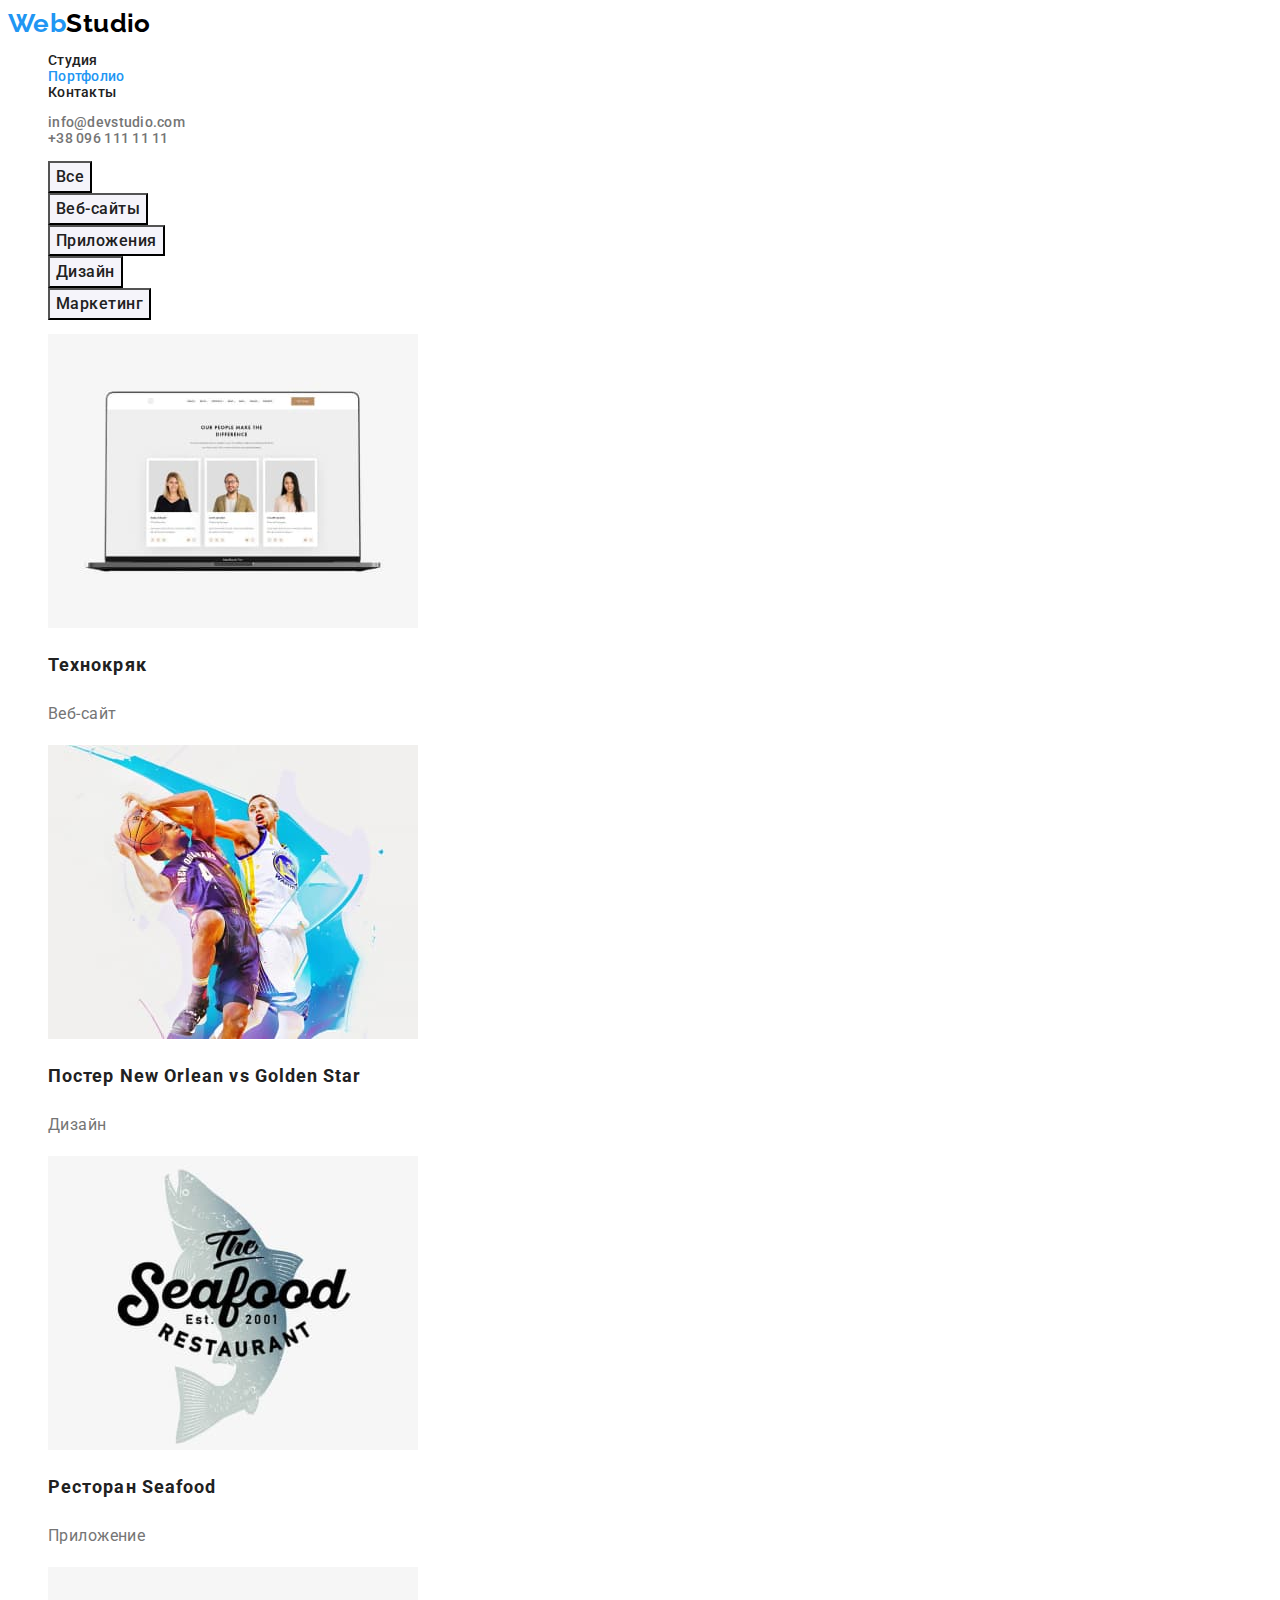
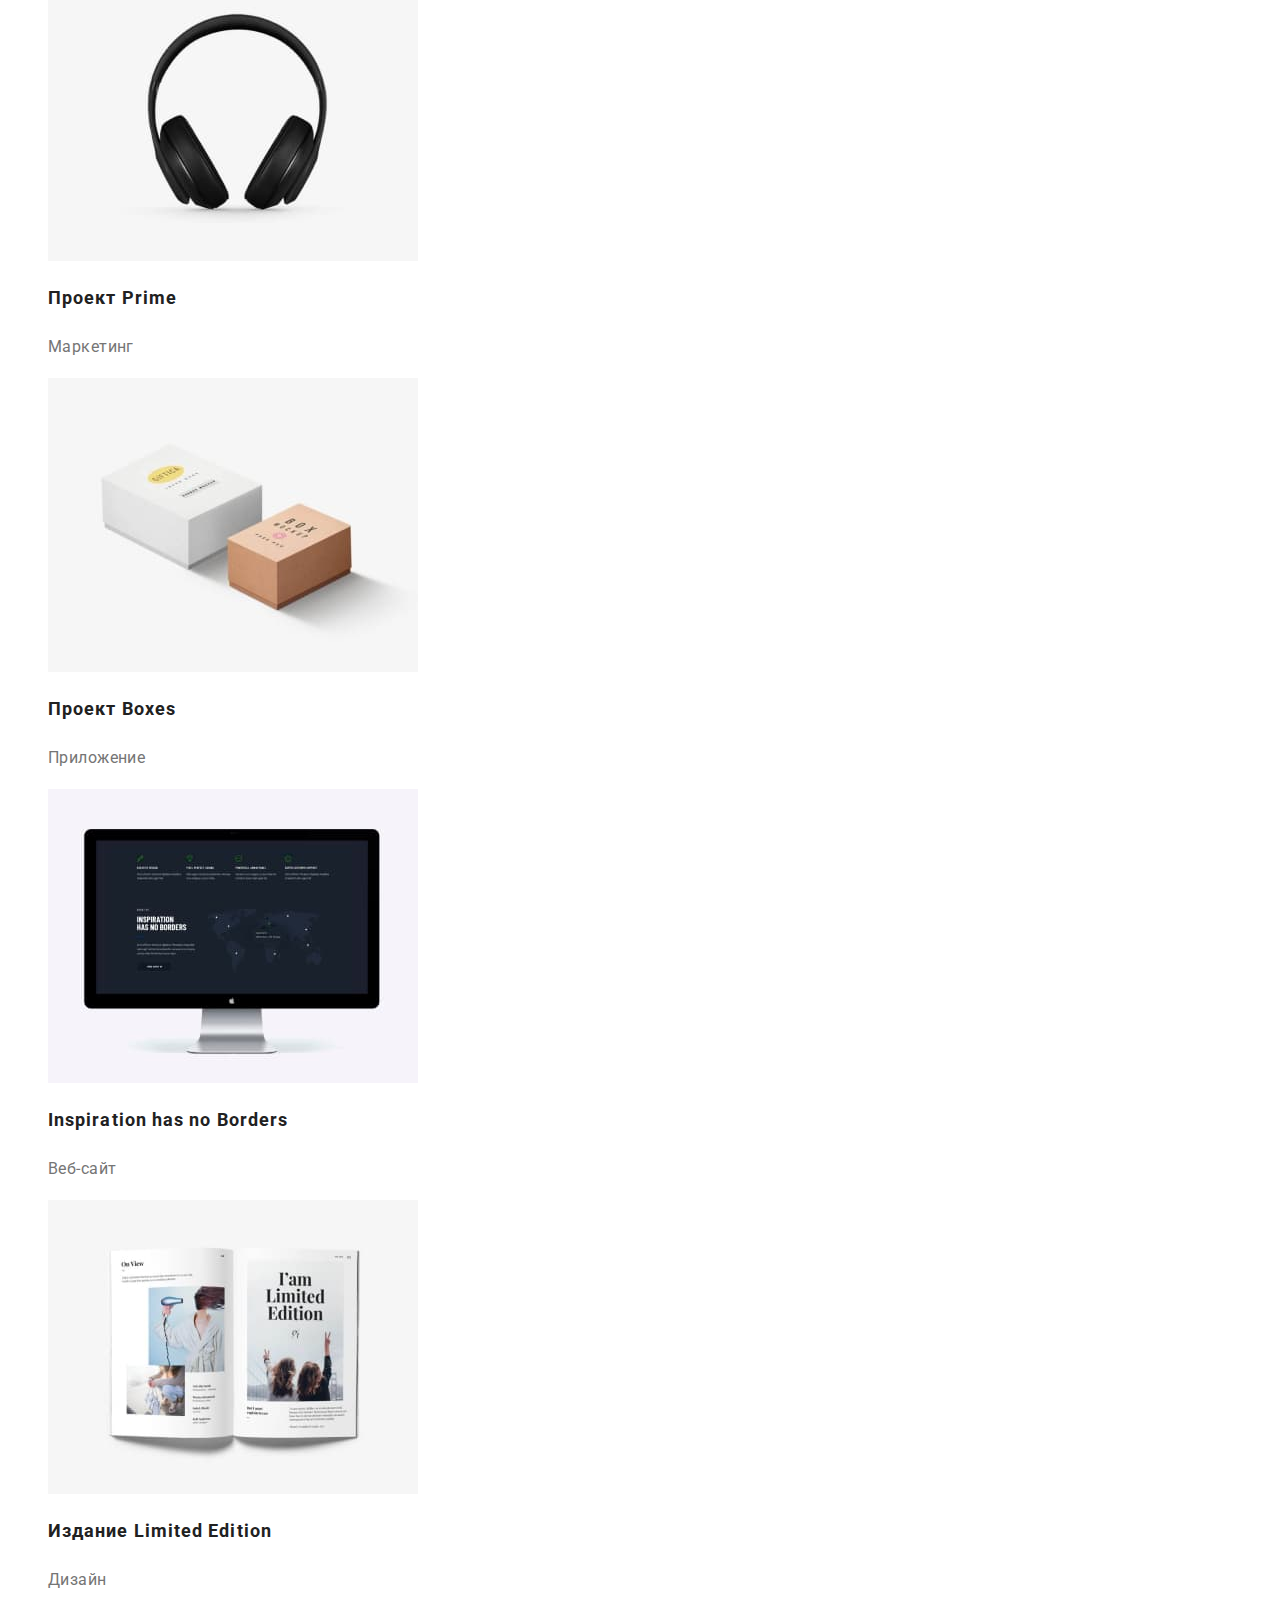
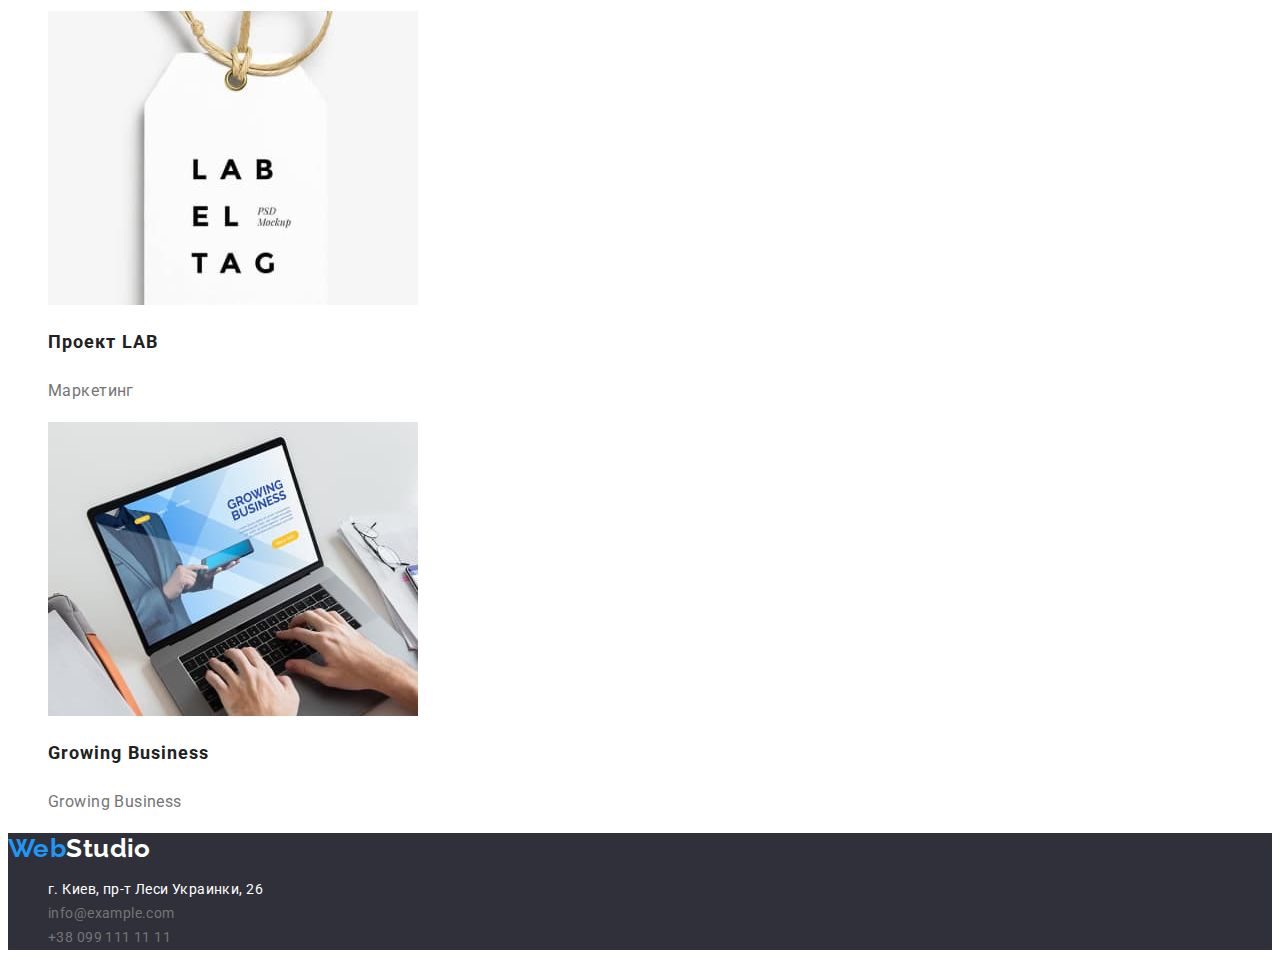
==== commit 674da96d: "виправив стилі" ====
--- a/portfolio.html
+++ b/portfolio.html
@@ -12,7 +12,7 @@
 <body>
   <!--хедер-->
    <header>
-      <a href="" class="logo">WebStudio</a>
+      <a href="" class="logo"><span>Web</span>Studio</a>
       <nav>
          <ul class="site-nav list">
             <li><a href="./index.html" class="link">Студия</a></li>
@@ -86,7 +86,7 @@
    <!--футер-->
 <footer>
    <section class="footer-section">
-      <a href="" class="logo">WebStudio</a>
+      <a href="" class="logo footer-logo"><span>Web</span>Studio</a>
       <address>
       <ul class="footer-nav list">
          <li><a href="" class="address link"> г. Киев, пр-т Леси Украинки, 26</a></li>
--- a/css/styles.css
+++ b/css/styles.css
@@ -13,6 +13,7 @@
    --background-color: #FFFFFF;
    --secondary-background-color:#F5F4FA;
    --footer-color: #2F303A;
+   --black-color: #000000;
 }
 
 
@@ -28,7 +29,7 @@
 
 /*хеадер*/
 .logo{
-   color: var(--accent-color);
+   color: var(--black-color);
 
    font-family: 'Raleway', sans-serif;
    font-size: 26px;
@@ -36,14 +37,20 @@
    font-weight: 700;
    text-decoration: none;
 }
-
-
+.logo span{
+   color: var(--accent-color);
+}
+.footer-logo{
+   color: var(--background-color);
+}
 
 /*site nav*/
 .site-nav .link{
    color: var(--title-text-color);
 
    font-weight: 500;
+   font-size: 14px;
+   line-height: 1.14;
    letter-spacing: 0.02em;
    text-decoration: none;
 }
@@ -56,6 +63,8 @@
    color: var(--primary-text-color);
 
    font-weight: 500;
+   font-size: 14px;
+   line-height: 1.14;
    letter-spacing: 0.02em;
    text-decoration: none;
 }
@@ -79,6 +88,7 @@
    letter-spacing: 0.06em;
    font-weight: 900;
    text-align: center;
+   text-transform: uppercase;
 }
 /*section*/
 .section-title{
@@ -87,6 +97,7 @@
    font-size: 36px;
    line-height: 1.16;
    text-align: center;
+   
 }
 /*peculiarities*/
 .peculiarities-list .title{
@@ -103,16 +114,20 @@
 /*team*/
 .team{
    background-color: var(--secondary-background-color);
-
+}
+.team-list .title {
+   color: var(--title-text-color);
+
+   font-weight: 500;
    font-size: 16px;
    line-height: 1.18;
+   text-align: center;
+}
+.team-list .text{
    font-weight: 400;
-}
-.team-list .title {
-   color: var(--title-text-color);
-
-   font-weight: 500;
-   font-size: 16px;
+   font-size: 16px;
+   line-height: 1.18;
+   text-align: center;
 }
 
 /*footer*/
@@ -143,28 +158,48 @@
 }
 
 
-/*сторінка портфоліо*/
+
 /*копки*/
+/*загальні властивості кнопки*/
 .button{
+   font-family: 'Roboto', sans-serif;
+   font-size: 16px;
+   cursor: pointer;
+   text-align: center;
+}
+.hero .button {
    background-color: var(--accent-color);
    color: var(--background-color);
 
-   font-family: 'Roboto', sans-serif;
    font-weight: 700;
-   font-size: 16px;
    line-height: 1.88;
    letter-spacing: 0.06em;
-   cursor: pointer;
-}
-
+}
+/*сторінка портфоліо*/
+
+.list .button{
+   background-color: var(--secondary-background-color);
+   color: var(--title-text-color);
+
+   font-weight: 500;
+   line-height: 1.62;
+   letter-spacing: 0.03em;
+   
+}
+.list .button:hover,
+.list .button:focus {
+   background-color: var(--accent-color);
+   color: var(--background-color);
+}
 /*projects-list*/
 .projects-list .title{
    color: var(--title-text-color);
 
    font-size: 18px;
    line-height: 2;
-}
-.projects-list .text{
+   letter-spacing: 0.06em;
+}
+.projects-list .text{   
    font-size: 16px;
    line-height: 1.88;
 }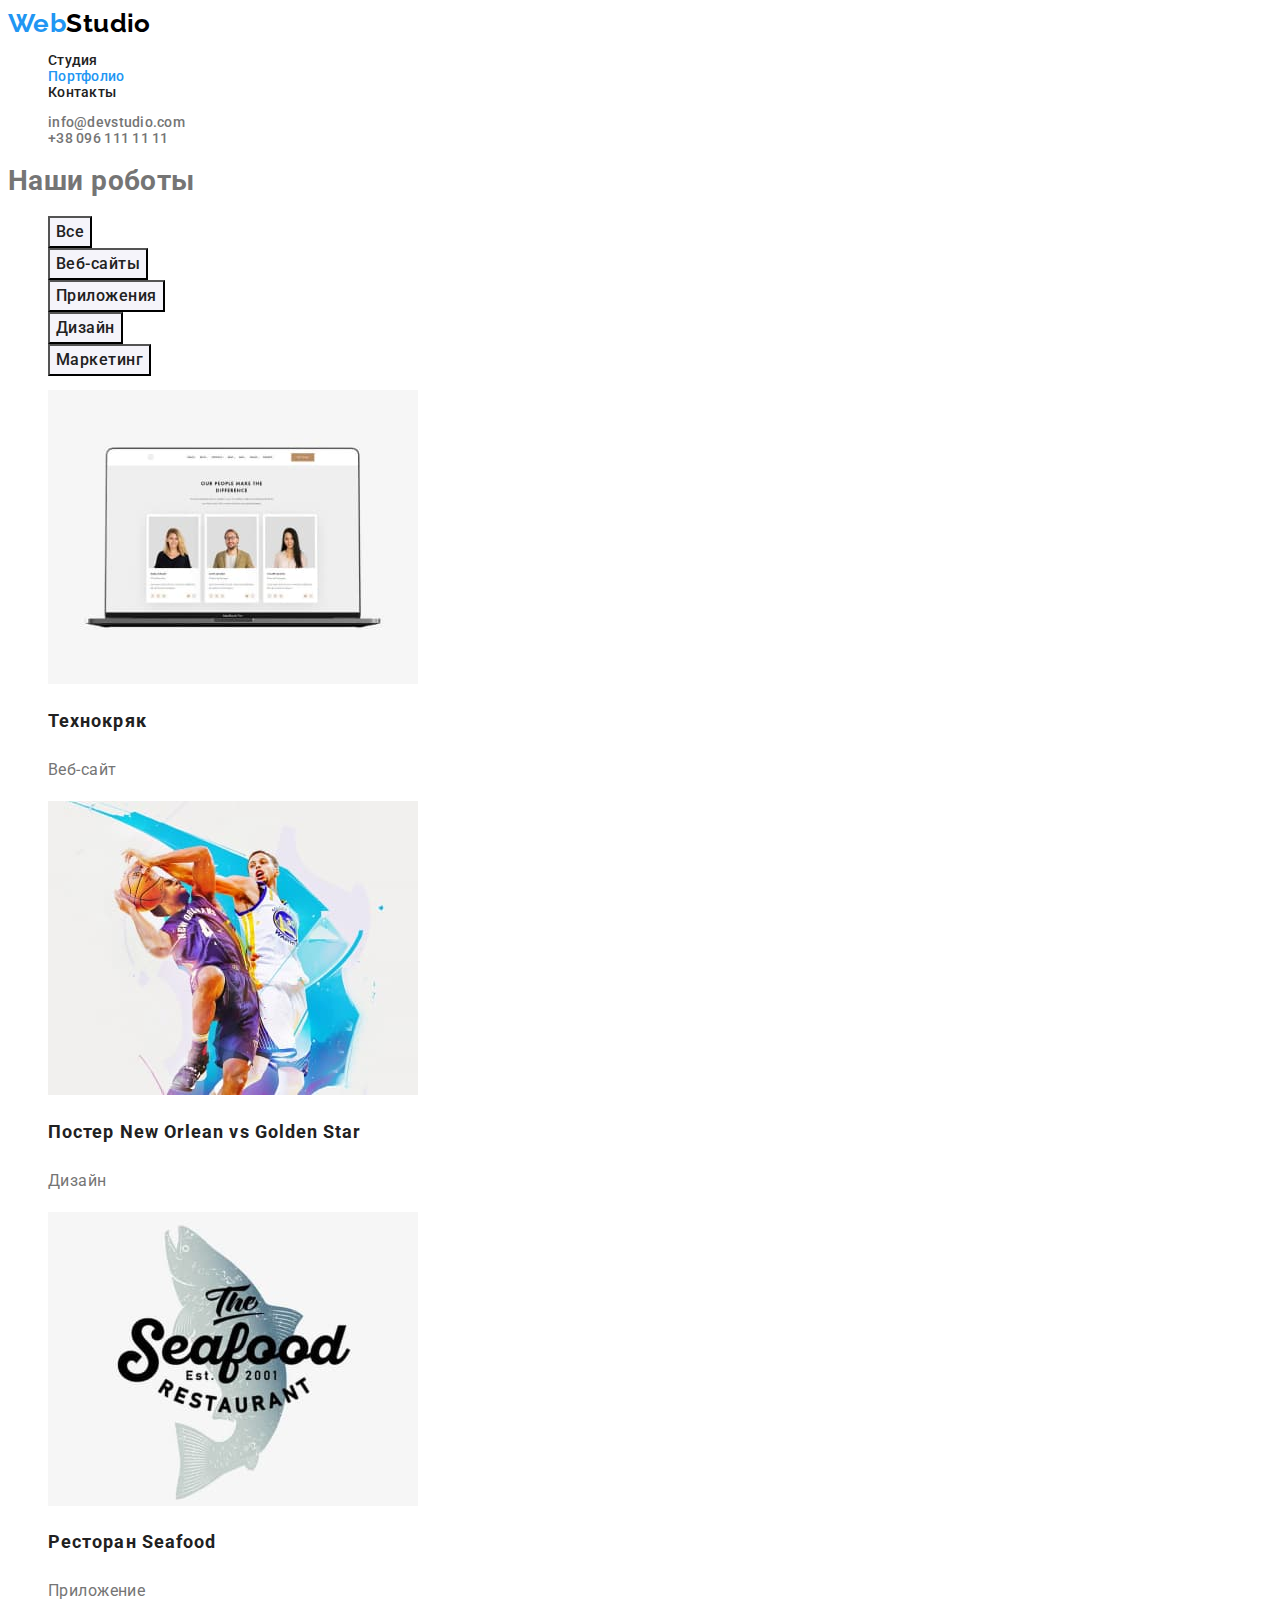
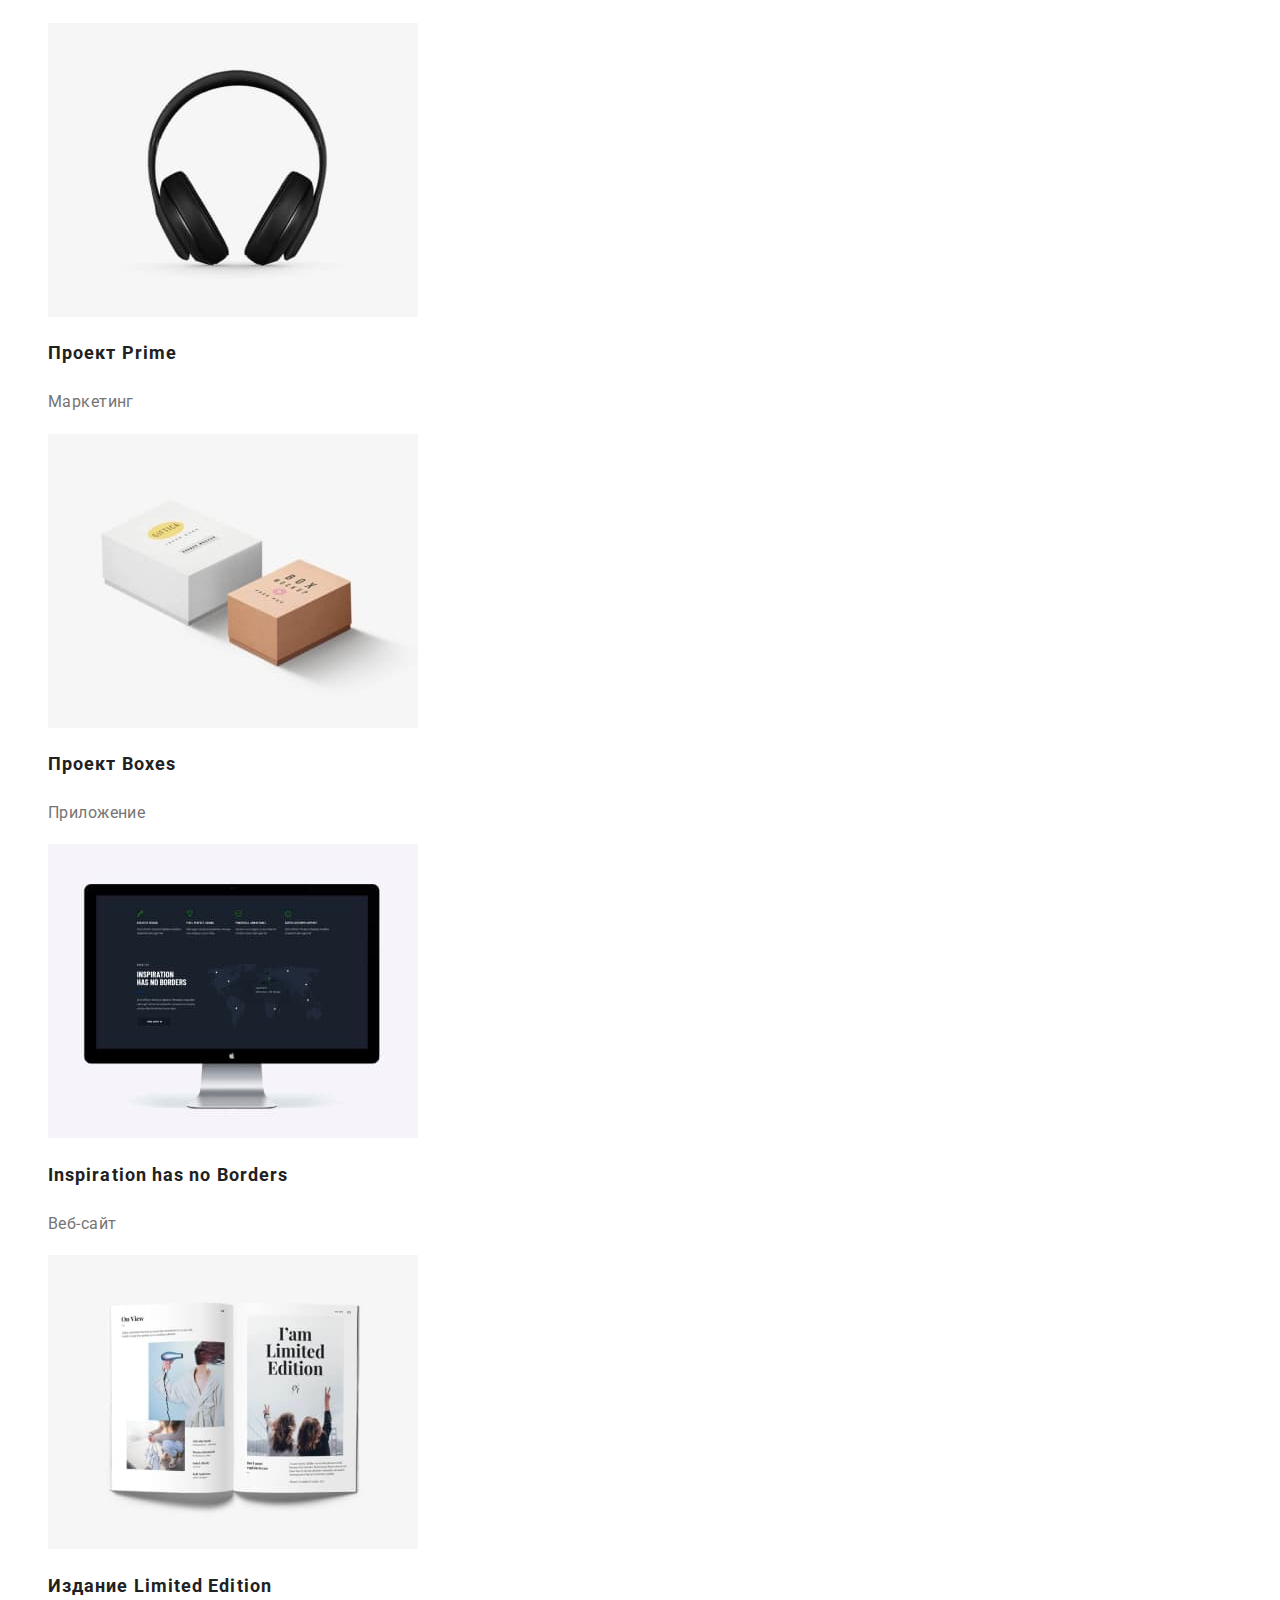
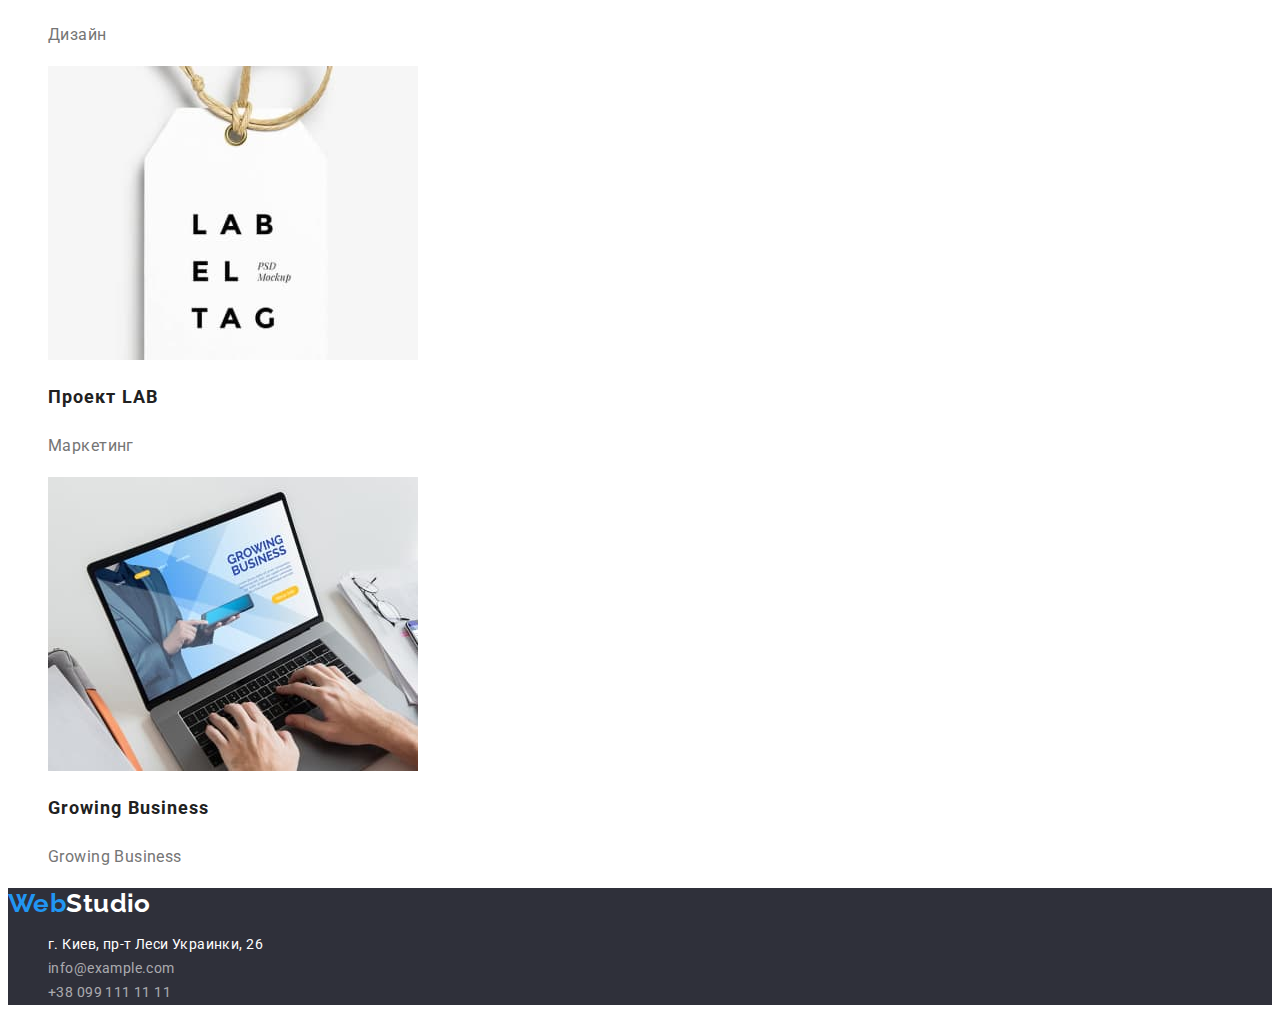
==== commit c7760dd9: "Відредагував код" ====
--- a/portfolio.html
+++ b/portfolio.html
@@ -27,6 +27,7 @@
    </header>
    <main>
       <section>
+         <h1>Наши роботы</h1>
          <ul class="list">
             <li><button type="button" class="button">Все</button></li>
             <li><button type="button" class="button">Веб-сайты</button></li>
@@ -89,7 +90,7 @@
       <a href="" class="logo footer-logo"><span>Web</span>Studio</a>
       <address>
       <ul class="footer-nav list">
-         <li><a href="" class="address link"> г. Киев, пр-т Леси Украинки, 26</a></li>
+         <li><a href="https://goo.gl/maps/YZM6C7WJP7z5p3dV6" target="_blank"  rel="noopener noreferrer" title="посилання на карту" class="address link"> г. Киев, пр-т Леси Украинки, 26</a></li>
          <li><a href="mailto:info@example.com" class="link">info@example.com</a></li>
          <li><a href="tel:+38 099 111 11 11" class="link"> +38 099 111 11 11</a></li>
       </ul>
--- a/css/styles.css
+++ b/css/styles.css
@@ -5,6 +5,8 @@
 колір фону #FFFFFF
 вториний колір фону #F5F4FA
 колір футера #2F303A
+чорний колір #000000
+сірий колір у футері rgba(255, 255, 255, 0.6)
 */
 :root{
    --primary-text-color: #757575;
@@ -14,6 +16,7 @@
    --secondary-background-color:#F5F4FA;
    --footer-color: #2F303A;
    --black-color: #000000;
+   --silver-color: rgba(255, 255, 255, 0.6);
 }
 
 
@@ -135,7 +138,7 @@
    background-color: var(--footer-color);
 }
 .footer-nav .link{
-   color: var(--primary-text-color);
+   color: var(--silver-color);
 
    line-height: 1.71;
    font-style: normal;
@@ -162,7 +165,7 @@
 /*копки*/
 /*загальні властивості кнопки*/
 .button{
-   font-family: 'Roboto', sans-serif;
+   font-family: inherit;
    font-size: 16px;
    cursor: pointer;
    text-align: center;
